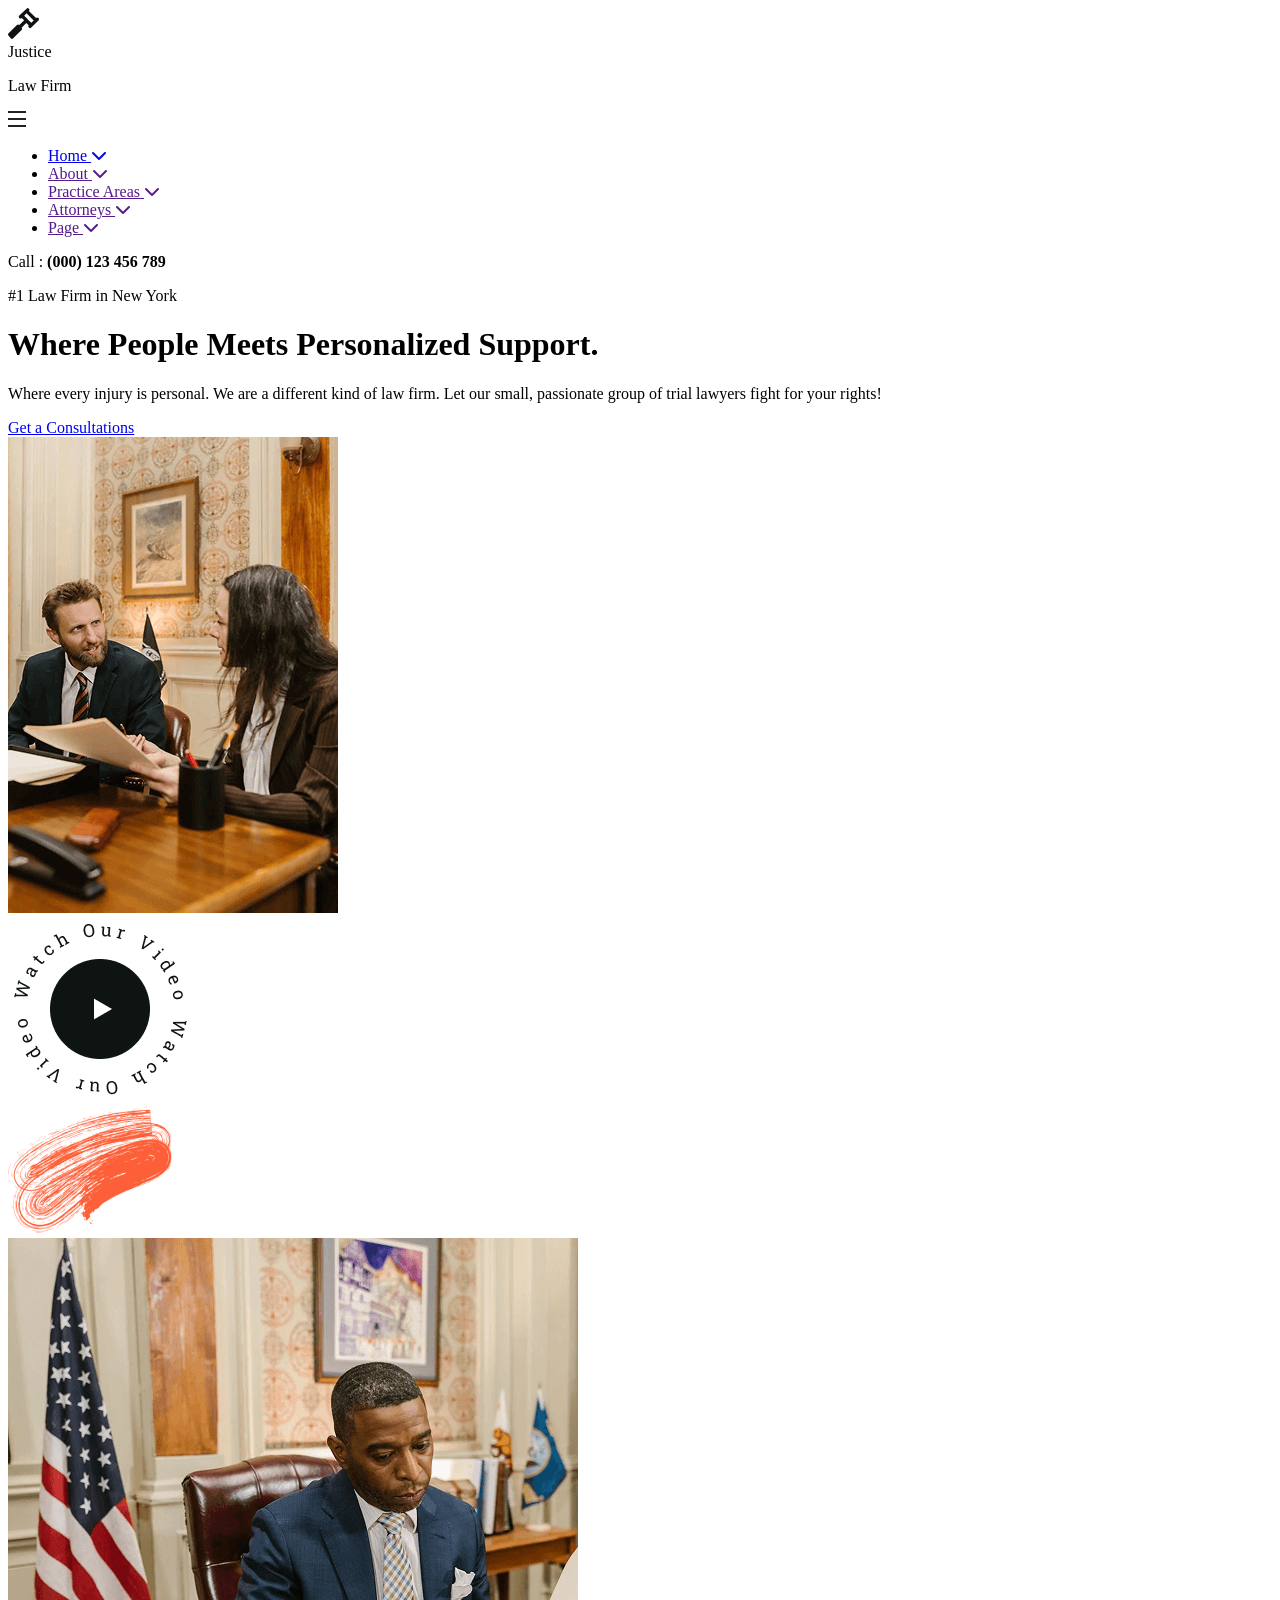
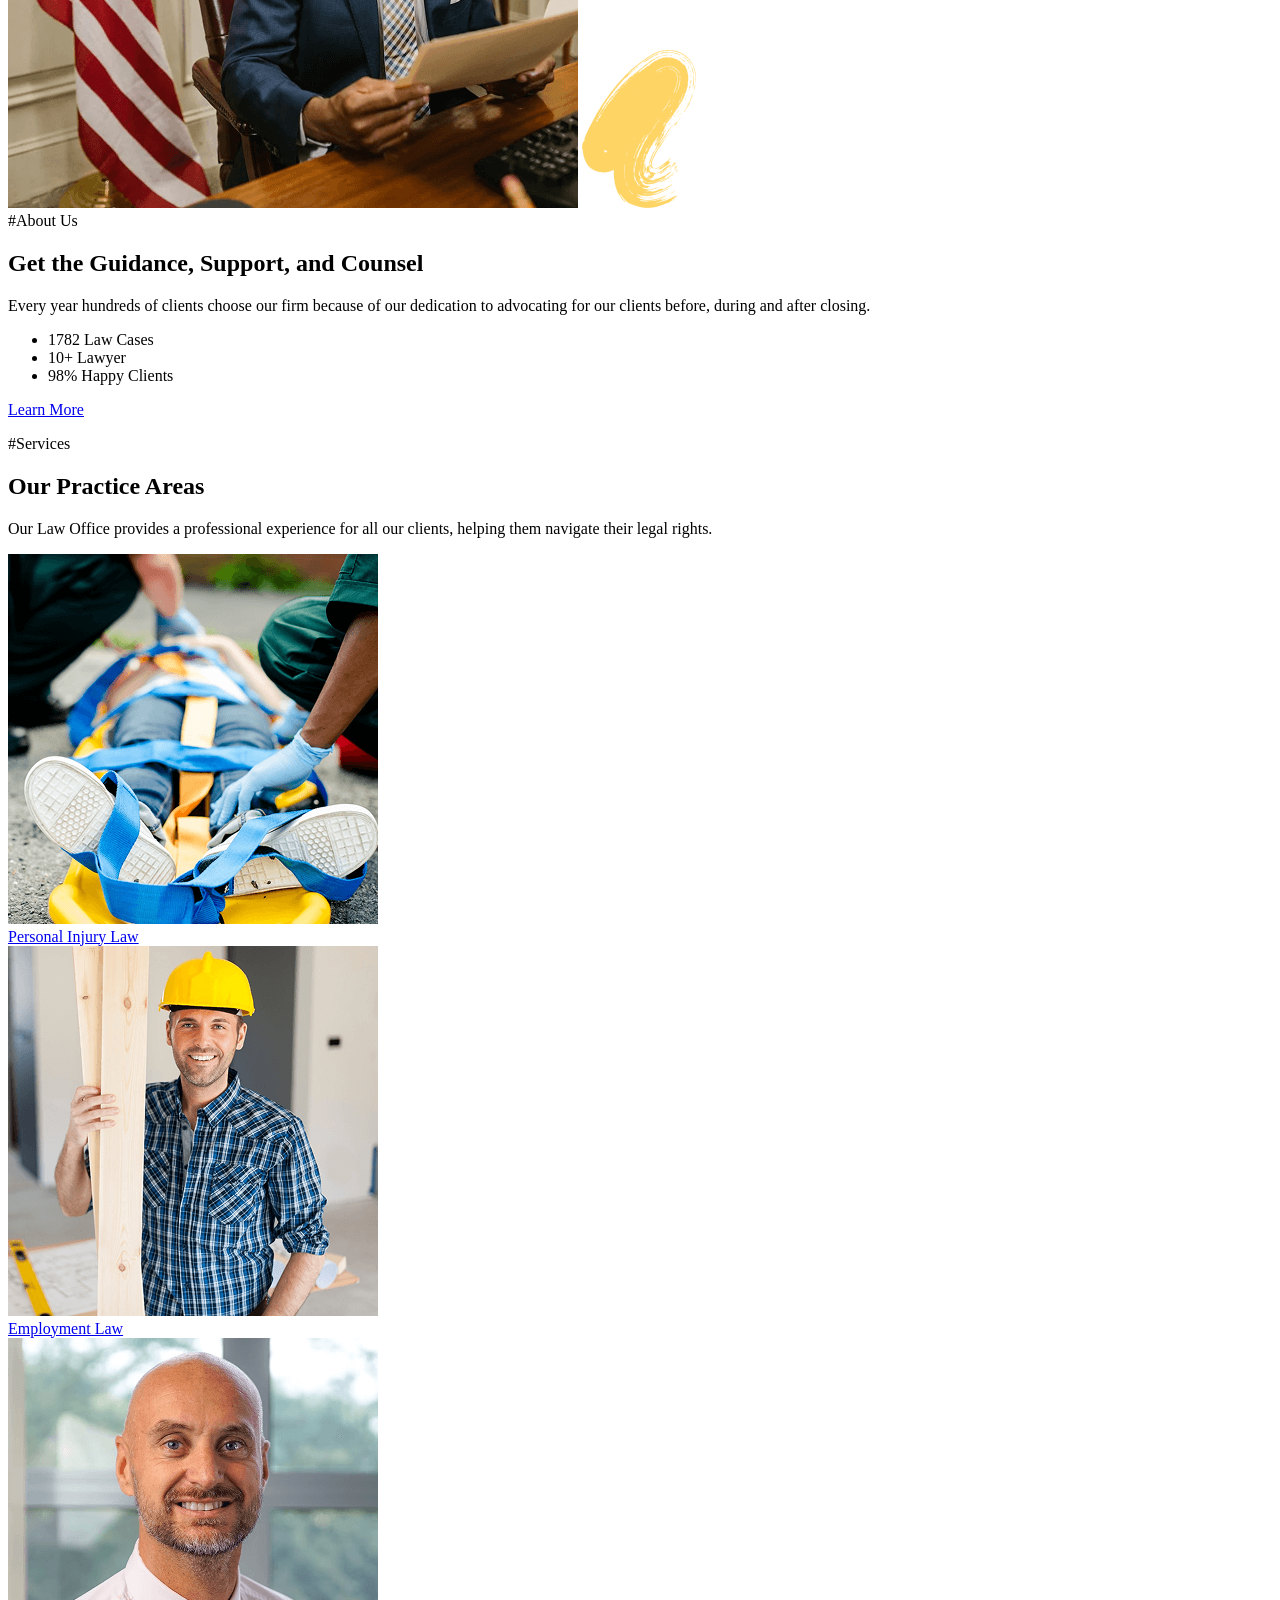
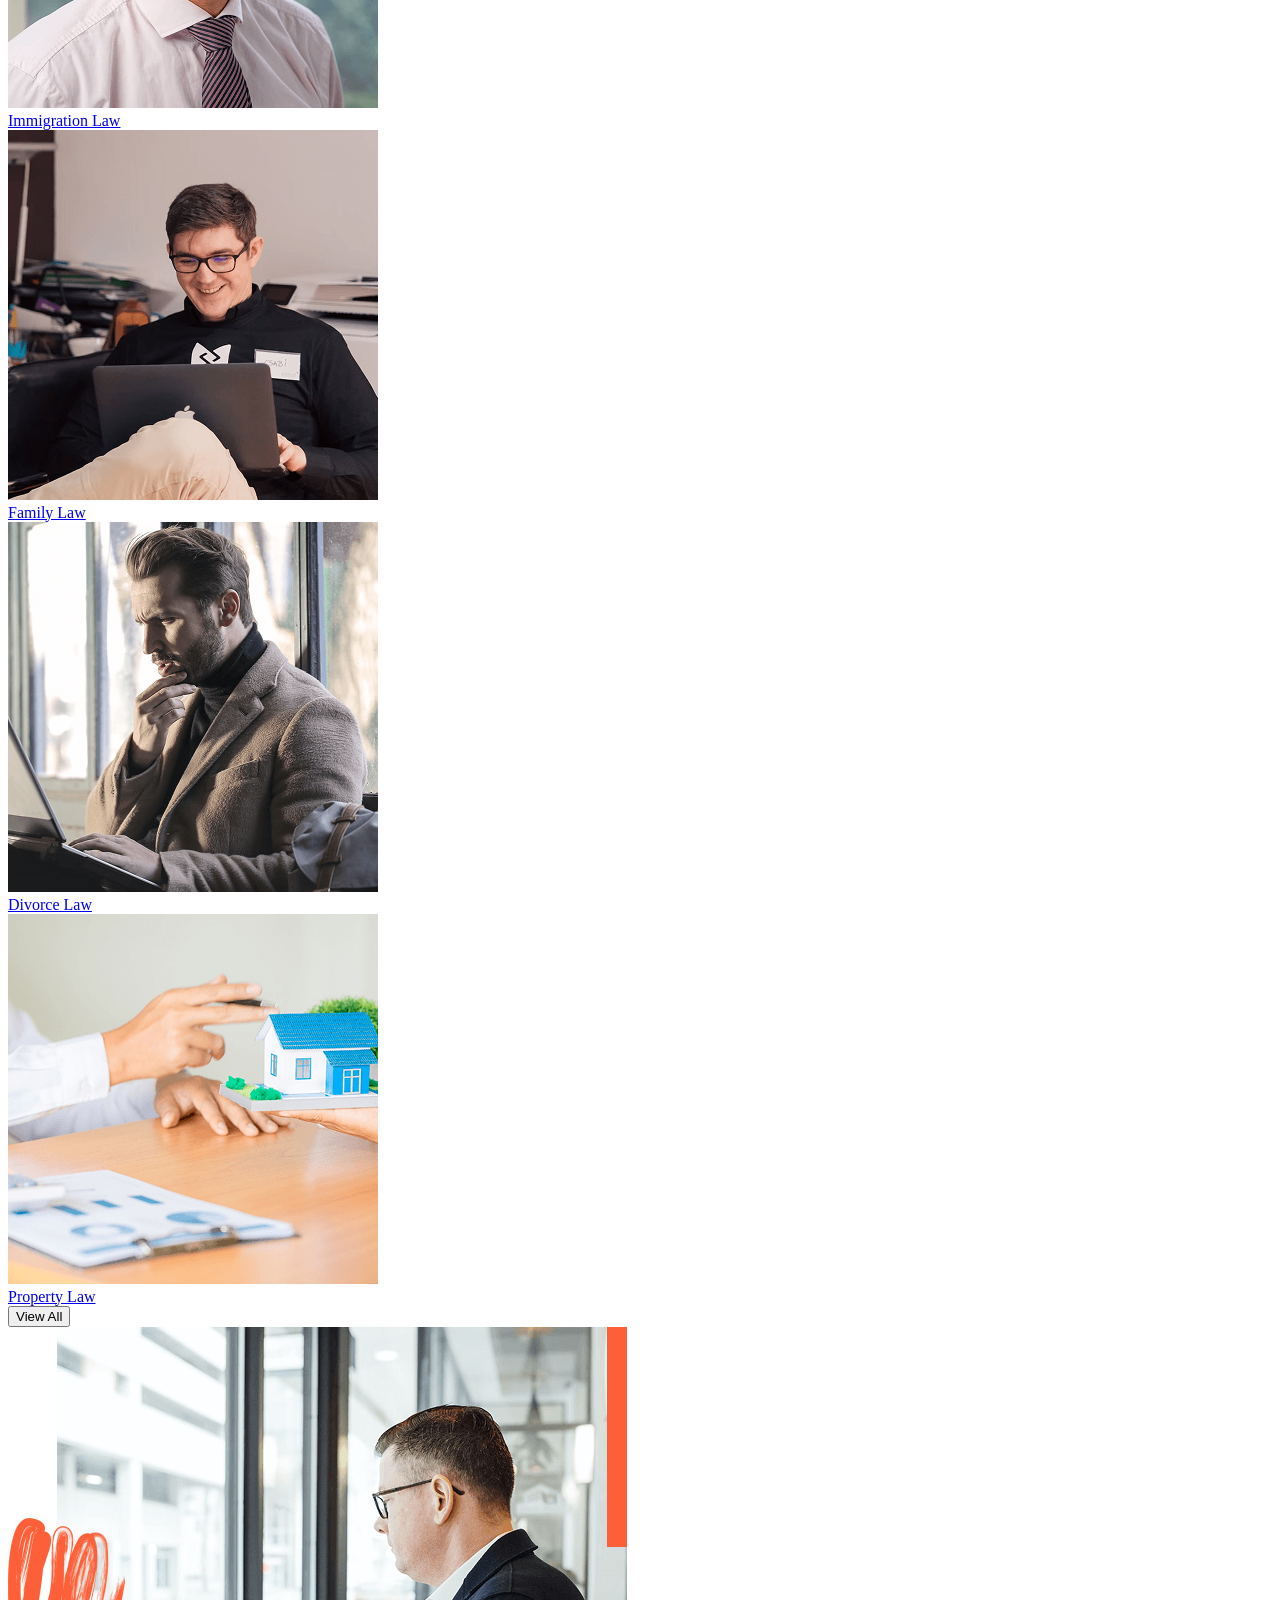
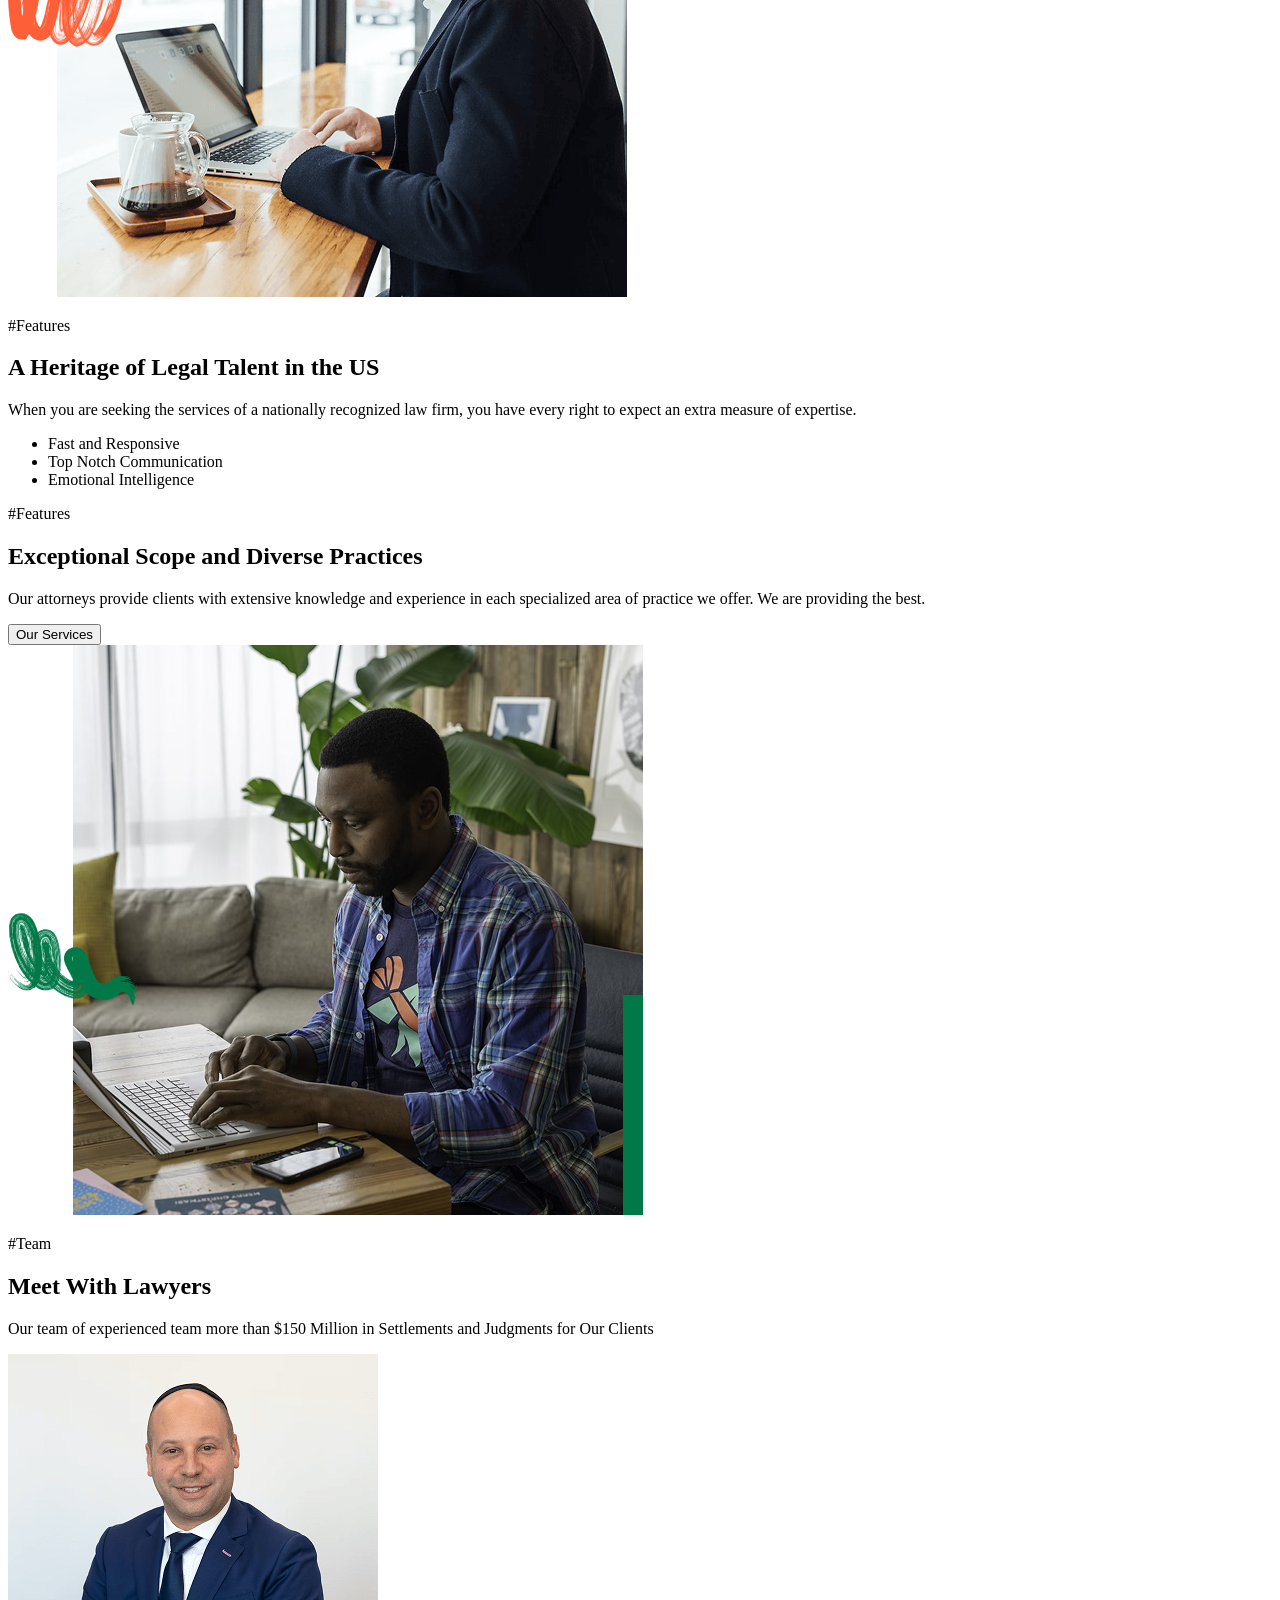
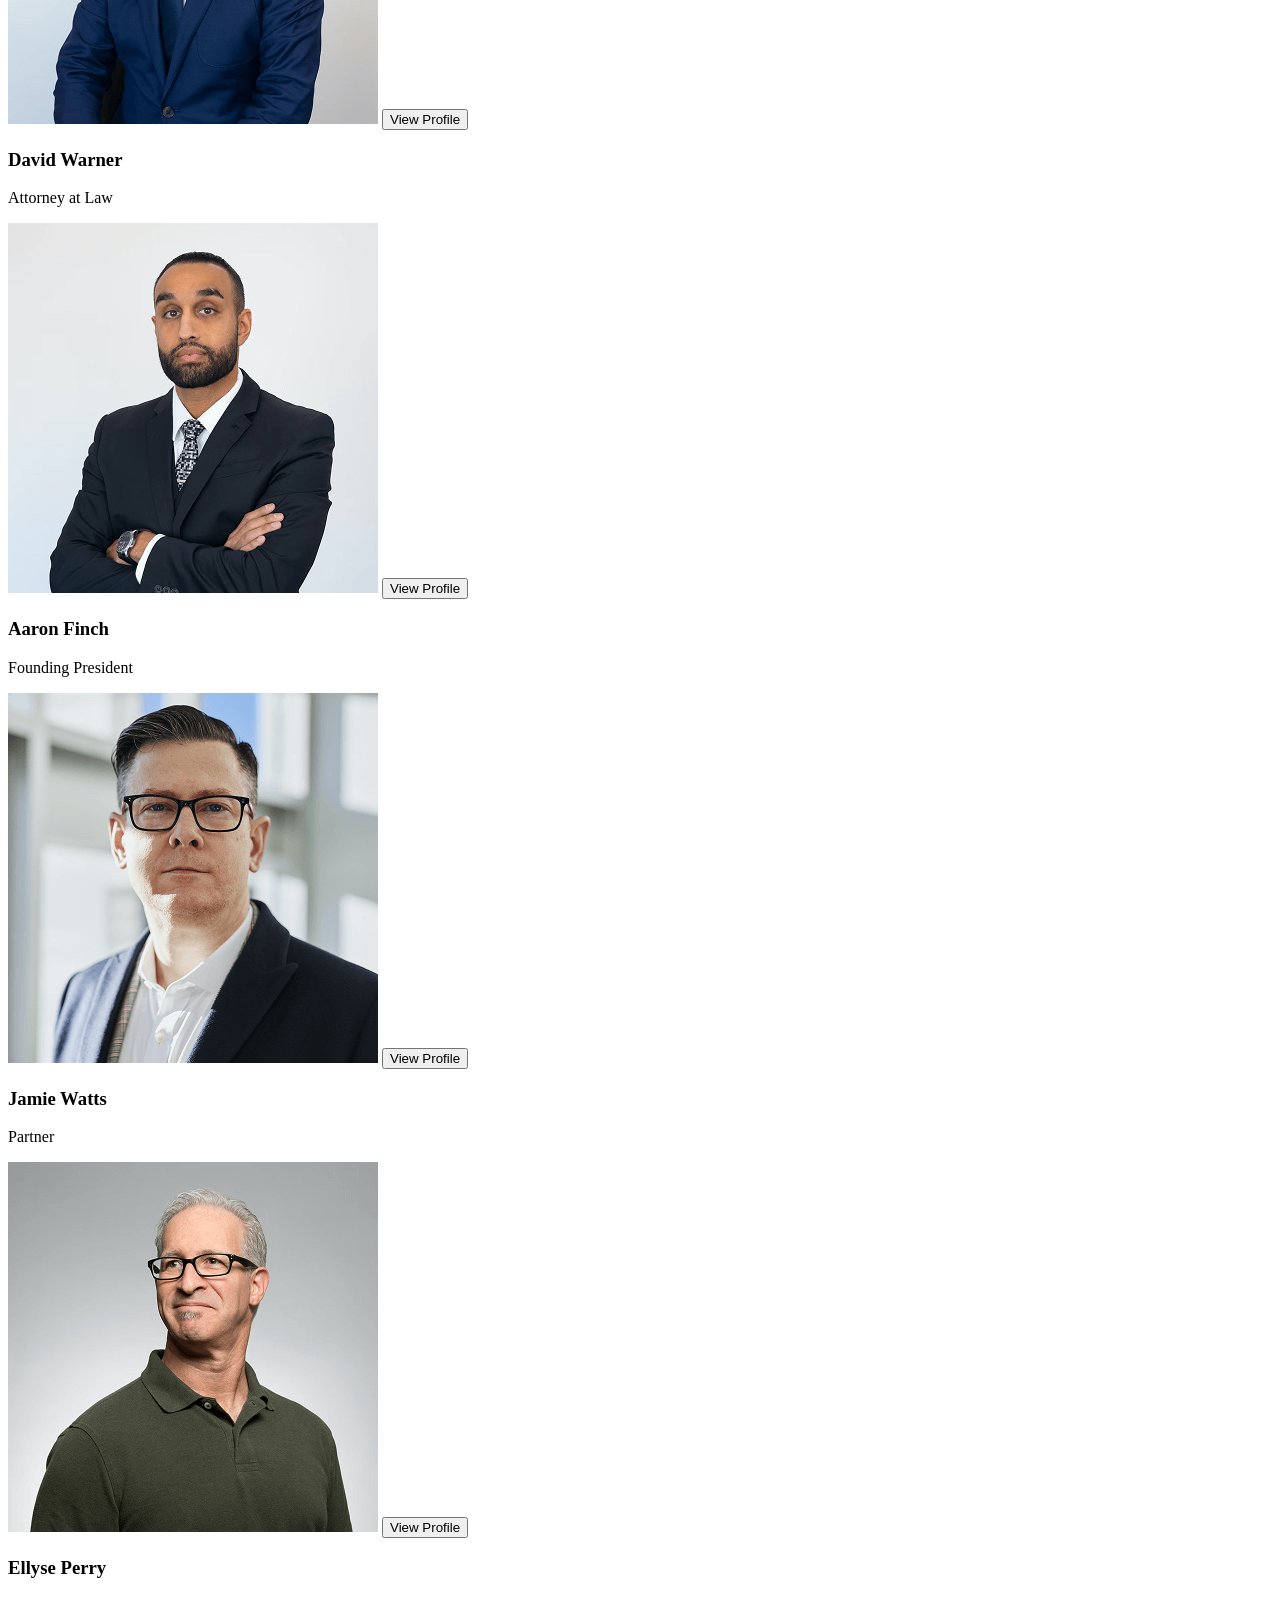
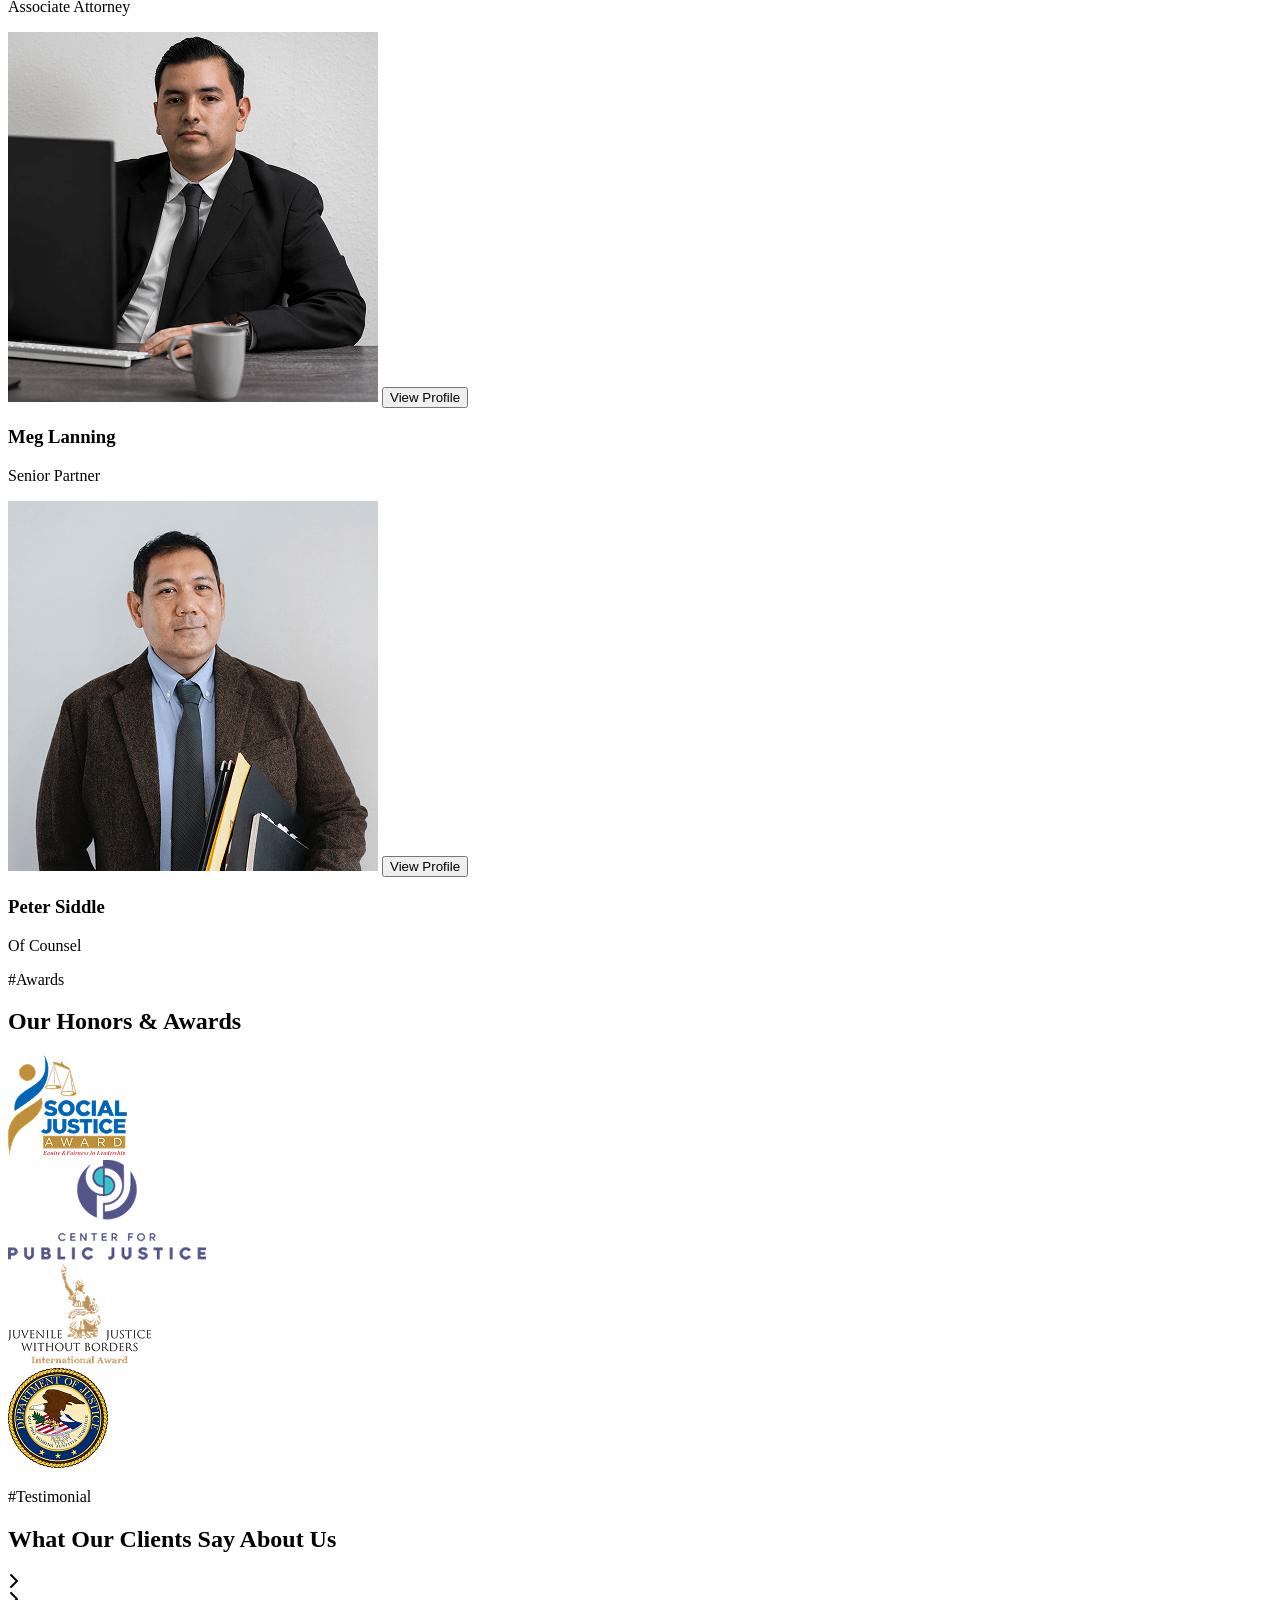
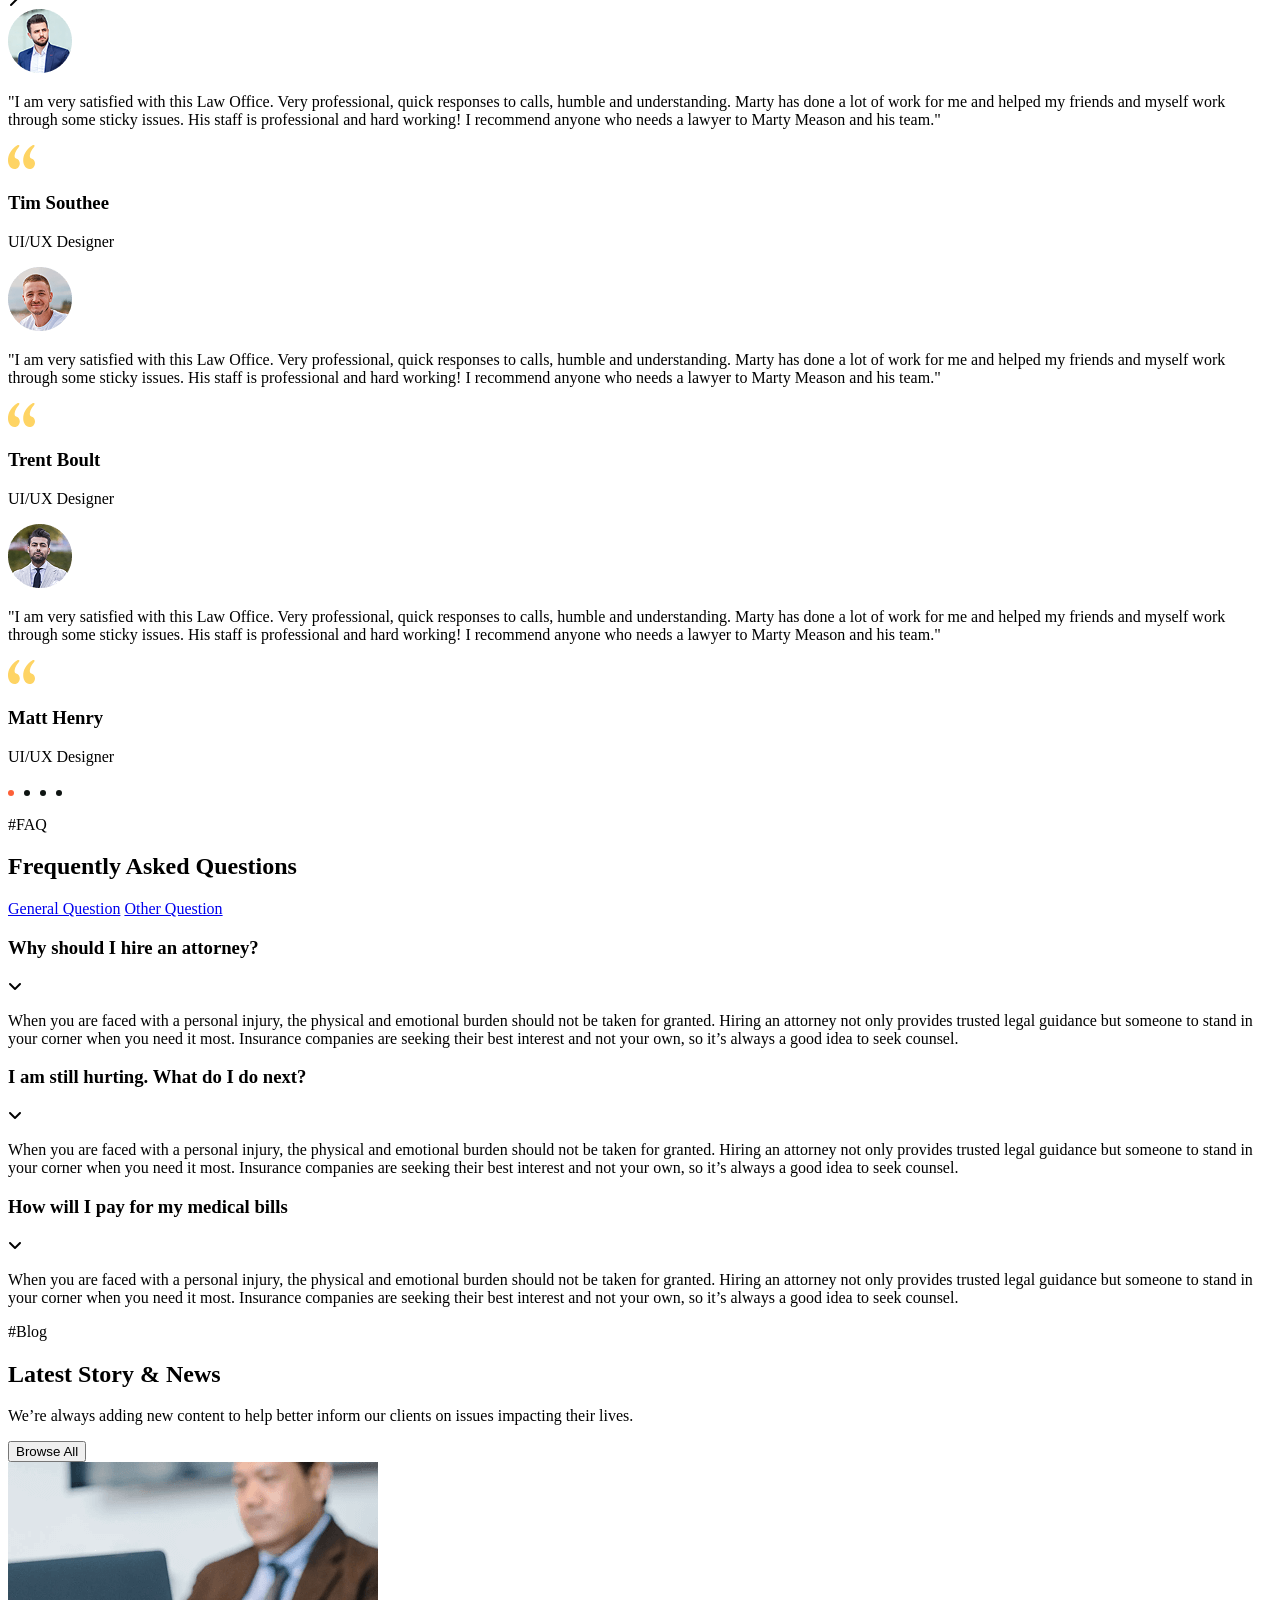
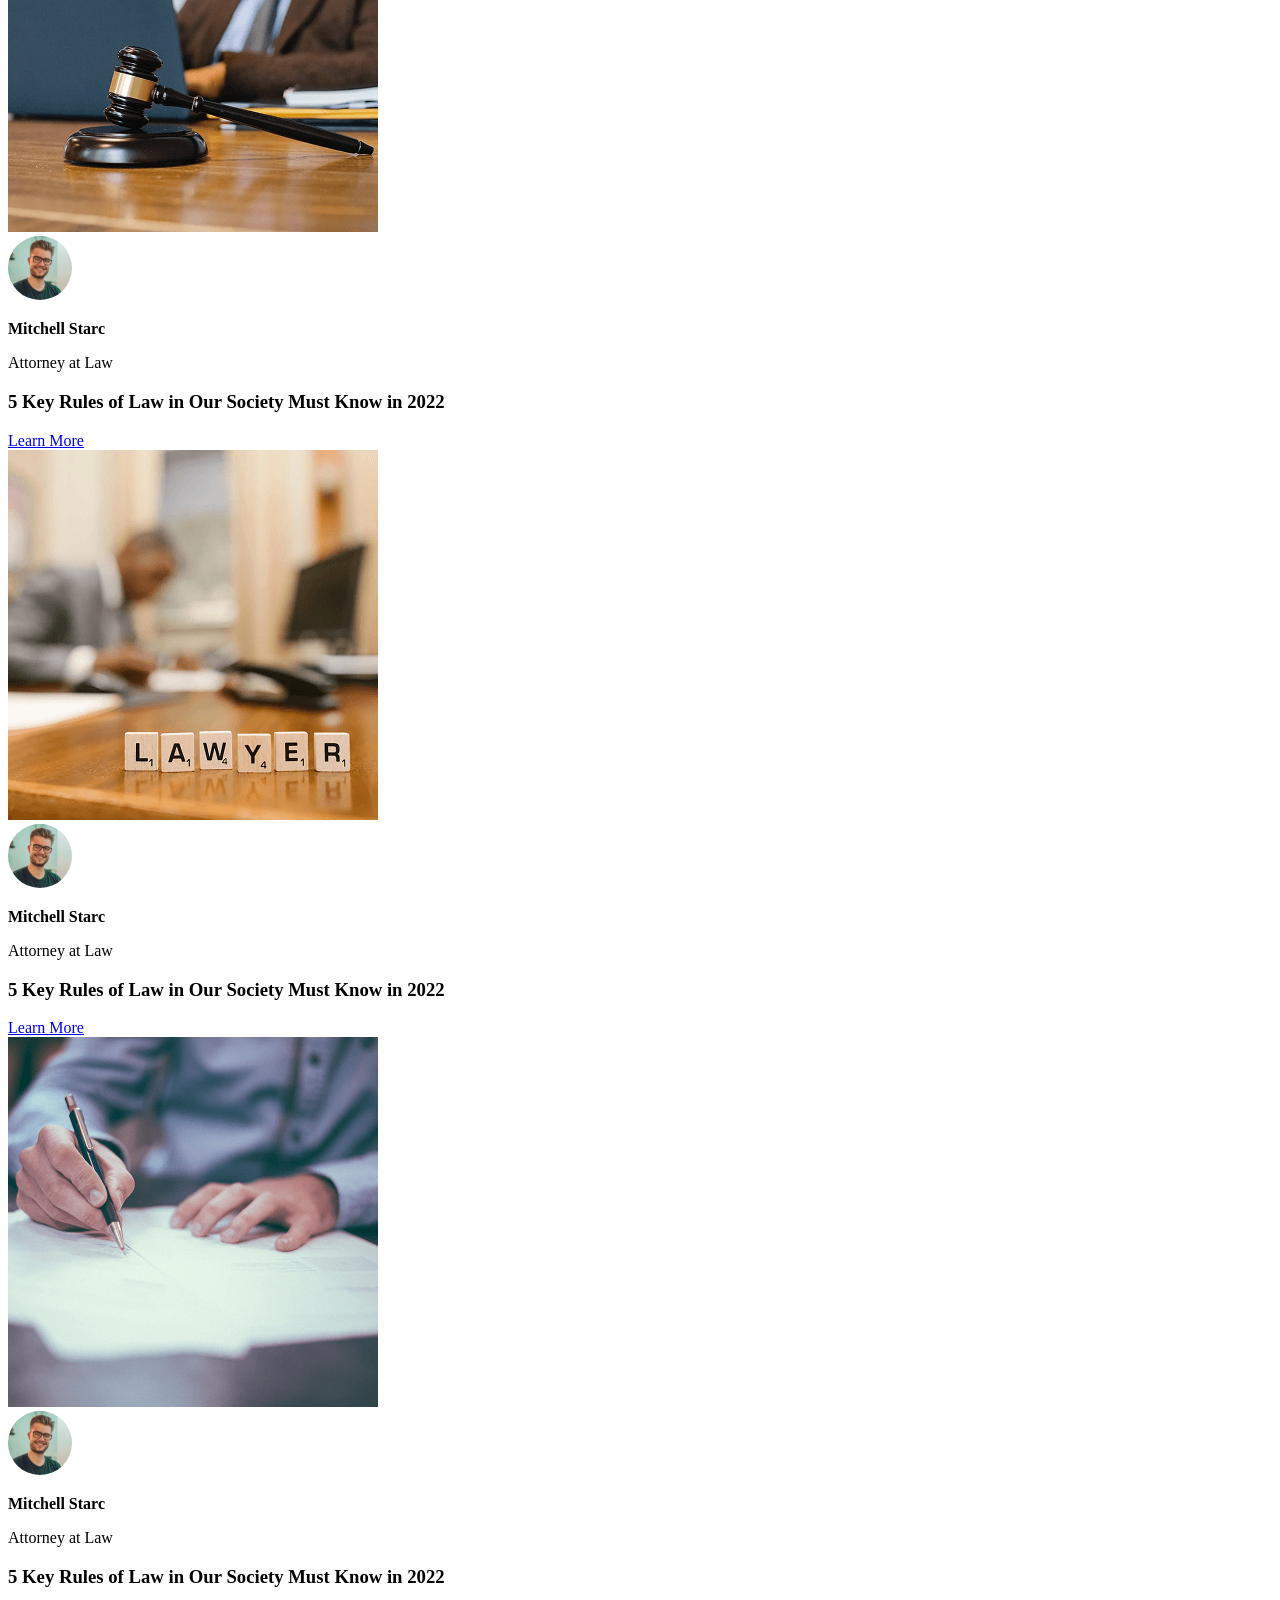
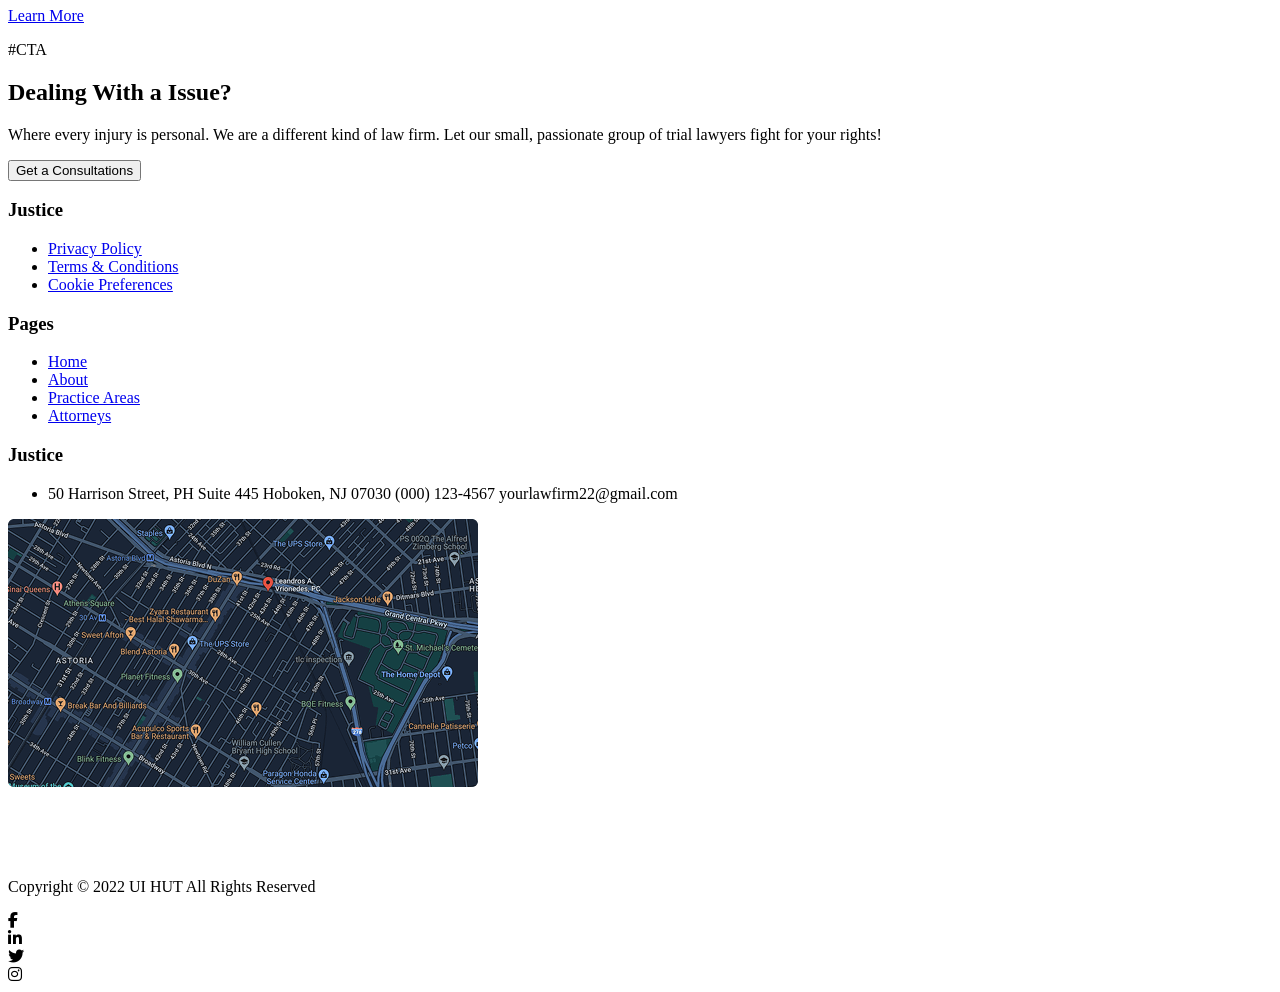
==== index.html @ 6f321ce0 "Updates" ====
<!DOCTYPE html>
<html lang="en">
  <head>
    <meta charset="UTF-8" />
    <meta name="viewport" content="width=device-width, initial-scale=1.0" />
    <title>Home</title>
    <!-- Favicon -->
<link
  rel="icon"
  type="image/png"
  href="../favicon/favicon-96x96.png"
  sizes="96x96"
/>
<link rel="icon" type="image/svg+xml" href="../favicon/favicon.svg" />
<link rel="shortcut icon" href="../favicon/favicon.ico" />
<link
  rel="apple-touch-icon"
  sizes="180x180"
  href="../favicon/apple-touch-icon.png"
/>
<link rel="manifest" href="../favicon/site.webmanifest" />
<!-- Fonts -->
<link rel="preconnect" href="https://fonts.googleapis.com" />
<link rel="preconnect" href="https://fonts.gstatic.com" crossorigin />
<link
  href="https://fonts.googleapis.com/css2?family=Manrope:wght@200..800&family=Roboto+Slab:wght@100..900&display=swap"
  rel="stylesheet"
/>
<!-- Icon -->
<link
  rel="stylesheet"
  href="https://cdnjs.cloudflare.com/ajax/libs/font-awesome/6.7.2/css/all.min.css"
  integrity="sha512-Evv84Mr4kqVGRNSgIGL/F/aIDqQb7xQ2vcrdIwxfjThSH8CSR7PBEakCr51Ck+w+/U6swU2Im1vVX0SVk9ABhg=="
  crossorigin="anonymous"
  referrerpolicy="no-referrer"
/>

    <script type="module" crossorigin src="/f8-zoom-module-1/assets/main-Csggwj-p.js"></script>
    <link rel="stylesheet" crossorigin href="/f8-zoom-module-1/assets/main-Dqv9xJwY.css">
  </head>
  <body>
    <div class="home__wrapper">
      <header class="header">
  <div class="container">
    <div class="row">
      <div class="col-2 d-lg-none">
        <div class="header__logo">
          <img src="./img/LogoWeb.svg" alt="Logo" />
          <div class="logo__intro">
            <div>Justice</div>
            <p>Law Firm</p>
          </div>
        </div>
      </div>
      <div class="d-none col-8 d-lg-block col-sm-7 col-xs-4">
        <div class="header__menu">
          <img src="./img/Menu.svg" alt="Menu" />
        </div>
      </div>
      <div class="col-7 d-lg-none">
        <nav>
          <ul class="header__nav">
            <li>
              <a href="../index.html"
                >Home
                <i class="fa-solid fa-chevron-down"></i>
              </a>
            </li>
            <li>
              <a href=""
                >About
                <i class="fa-solid fa-chevron-down"></i>
              </a>
            </li>
            <li>
              <a href=""
                >Practice Areas
                <i class="fa-solid fa-chevron-down"></i>
              </a>
            </li>
            <li>
              <a href=""
                >Attorneys
                <i class="fa-solid fa-chevron-down"></i>
              </a>
            </li>
            <li>
              <a href=""
                >Page
                <i class="fa-solid fa-chevron-down"></i>
              </a>
            </li>
          </ul>
        </nav>
      </div>
      <div class="col-3 col-md-4 offset-md-8 col-sm-5 col-xs-8">
        <div class="header__call">
          <p>Call : <b>(000) 123 456 789</b></p>
        </div>
      </div>
    </div>
  </div>
</header>


      <!-- Home__header -->
      <header class="home__header">
        <div class="container">
          <div class="row gy-5">
            <div class="col-6 col-lg-12">
              <div class="home__header__doc">
                <p>#1 Law Firm in New York</p>
                <h1>Where People Meets Personalized Support.</h1>
                <p>
                  Where every injury is personal. We are a different kind of law
                  firm. Let our small, passionate group of trial lawyers fight
                  for your rights!
                </p>
                <a href="#">Get a Consultations</a>
              </div>
            </div>
            <!-- column-2 -->
            <div class="col-6 col-lg-12">
              <div class="home__audio">
                <div class="home__header__bgc-img1"></div>
                <div class="home__img">
                  <img src="./img/home__header.png" alt="home__header" />
                </div>
                <div class="audio">
                  <img src="./img/audio.png" alt="play" />
                </div>
                <div class="mask">
                  <img src="./img/Mask_group.png" alt="mask" />
                </div>
              </div>
            </div>
            <!--end column2 -->
          </div>
        </div>
      </header>
      <!-- end__home__header -->
      <!-- main -->
      <main>
        <!-- content-1 -->
        <div class="home__content-1">
          <div class="container">
            <div class="row gx-5 gx-lg-0">
              <div class="col-6 col-xl-5 col-lg-12 d-sm-none">
                <div class="content-1_person">
                  <img src="./img/home_content-1.png" alt="personal" />
                  <img src="./img/content-1_Mask_group.png" alt="Abstract" />
                </div>
              </div>
              <div class="col-6 offset-7 col-xl-7 col-lg-12">
                <div class="intro">
                  <a>#About Us</a>
                  <h2>Get the Guidance, Support, and Counsel</h2>
                  <p>
                    Every year hundreds of clients choose our firm because of
                    our dedication to advocating for our clients before, during
                    and after closing.
                  </p>
                  <ul>
                    <li>
                      <span>1782</span>
                      <span>Law Cases</span>
                    </li>
                    <li>
                      <span>10+</span>
                      <span>Lawyer</span>
                    </li>
                    <li>
                      <span>98%</span>
                      <span>Happy Clients</span>
                    </li>
                  </ul>
                  <a href="#">Learn More </a>
                </div>
              </div>
            </div>
          </div>
        </div>
        <!-- end-content-1 -->
        <!-- content-2 -->
        <div class="home__content-2">
          <div class="container">
            <div class="content-2__title">
              <p>#Services</p>
              <h2>Our Practice Areas</h2>
              <p>
                Our Law Office provides a professional experience for all our
                clients, helping them navigate their legal rights.
              </p>
            </div>
            <div class="row gy-3 row-cols-lg-2 row-cols-md-1">
              <div class="col-4">
                <div class="content-2__card">
                  <img src="./img/content-2-1.png" alt="Personal Injury Law" />
                  <div class="info">
                    <a href="#">Personal Injury Law</a>
                  </div>
                </div>
              </div>
              <div class="col-4">
                <div class="content-2__card">
                  <img src="./img/content-2-2.png" alt="Personal Injury Law" />
                  <div class="info">
                    <a href="#">Employment Law</a>
                  </div>
                </div>
              </div>
              <div class="col-4">
                <div class="content-2__card">
                  <img src="./img/content-2-3.png" alt="Personal Injury Law" />
                  <div class="info">
                    <a href="#">Immigration Law</a>
                  </div>
                </div>
              </div>
              <div class="col-4">
                <div class="content-2__card">
                  <img src="./img/content-2-4.png" alt="Personal Injury Law" />
                  <div class="info">
                    <a href="#">Family Law</a>
                  </div>
                </div>
              </div>
              <div class="col-4">
                <div class="content-2__card">
                  <img src="./img/content-2-5.png" alt="Personal Injury Law" />
                  <div class="info">
                    <a href="#">Divorce Law</a>
                  </div>
                </div>
              </div>
              <div class="col-4">
                <div class="content-2__card">
                  <img src="./img/content-2-6.png" alt="Personal Injury Law" />
                  <div class="info">
                    <a href="#">Property Law</a>
                  </div>
                </div>
              </div>
            </div>
            <button>View All</button>
          </div>
        </div>
        <!-- end-content-2 -->
        <!-- content-3 -->
        <div class="home__content-3">
          <div class="container">
            <div class="row gx-5 gy-5 gx-lg-0">
              <div class="col-6 col-xl-5 col-lg-12">
                <div class="content-3__person">
                  <img src="./img/content-3.png" alt="person" />
                </div>
              </div>
              <div class="col-6 col-xl-7 col-lg-12 order-lg-first">
                <div class="content-3__intro">
                  <p>#Features</p>
                  <h2>A Heritage of Legal Talent in the US</h2>
                  <p>
                    When you are seeking the services of a nationally recognized
                    law firm, you have every right to expect an extra measure of
                    expertise.
                  </p>
                  <ul>
                    <li>Fast and Responsive</li>
                    <li>Top Notch Communication</li>
                    <li>Emotional Intelligence</li>
                  </ul>
                </div>
              </div>
            </div>
          </div>
        </div>
        <!-- end-content-3 -->
        <!-- content-3-2 -->
        <div class="home__content-3">
          <div class="container">
            <div class="row gx-5 gy-5 gx-lg-0">
              <div class="col-6 col-xl-7 col-lg-12">
                <div class="content-3__intro">
                  <p>#Features</p>
                  <h2>Exceptional Scope and Diverse Practices</h2>
                  <p>
                    Our attorneys provide clients with extensive knowledge and
                    experience in each specialized area of practice we offer. We
                    are providing the best.
                  </p>
                  <button>Our Services</button>
                </div>
              </div>
              <div class="col-6 col-xl-5 col-lg-12">
                <div class="content-3__person">
                  <img src="./img/content-3-2.png" alt="person" />
                </div>
              </div>
            </div>
          </div>
        </div>
        <!-- end-content-3-2 -->
        <!-- content-4 -->
        <div class="list_team">
  <div class="container">
    <div class="list_team__text">
      <p>#Team</p>
      <h2>Meet With Lawyers</h2>
      <p>
        Our team of experienced team more than $150 Million in Settlements and
        Judgments for Our Clients
      </p>
    </div>
    <div class="row row-cols-lg-2 row-cols-md-1 gy-3">
      <div class="col-4">
        <div class="list_team__card">
          <div class="profile">
            <img src="./img/list_team-1.png" alt="person" />
            <button>View Profile</button>
          </div>
          <h3>David Warner</h3>
          <p>Attorney at Law</p>
        </div>
      </div>
      <div class="col-4">
        <div class="list_team__card">
          <div class="profile">
            <img src="./img/list_team-2.png" alt="person" />
            <button>View Profile</button>
          </div>
          <h3>Aaron Finch</h3>
          <p>Founding President</p>
        </div>
      </div>
      <div class="col-4">
        <div class="list_team__card">
          <div class="profile">
            <img src="./img/list_team-3.png" alt="person" />
            <button>View Profile</button>
          </div>
          <h3>Jamie Watts</h3>
          <p>Partner</p>
        </div>
      </div>
      <div class="col-4">
        <div class="list_team__card">
          <div class="profile">
            <img src="./img/list_team-4.png" alt="person" />
            <button>View Profile</button>
          </div>
          <h3>Ellyse Perry</h3>
          <p>Associate Attorney</p>
        </div>
      </div>
      <div class="col-4 d-sm-none">
        <div class="list_team__card">
          <div class="profile">
            <img src="./img/list_team-5.png" alt="person" />
            <button>View Profile</button>
          </div>
          <h3>Meg Lanning</h3>
          <p>Senior Partner</p>
        </div>
      </div>
      <div class="col-4">
        <div class="list_team__card">
          <div class="profile">
            <img src="./img/list_team-6.png" alt="person" />
            <button>View Profile</button>
          </div>
          <h3>Peter Siddle</h3>
          <p>Of Counsel</p>
        </div>
      </div>
    </div>
  </div>
</div>

        <!--end content-4 -->
        <!-- content-5 -->
        <div class="gift">
  <div class="container">
    <p>#Awards</p>
    <h2>Our Honors & Awards</h2>
    <div class="row row-cols-lg-2 gy-lg-3 row-cols-md-1">
      <div class="col-3 order-md-1">
        <div class="gift__item">
          <div class="gift__item--bg">
            <img src="./img/gift-1.png" alt="gift-1" />
          </div>
        </div>
      </div>
      <div class="col-3 order-md-2">
        <div class="gift__item">
          <div class="gift__item--bg">
            <img src="./img/gift-2.png" alt="gift-1" />
          </div>
        </div>
      </div>
      <div class="col-3 order-md-4">
        <div class="gift__item">
          <div class="gift__item--bg">
            <img src="./img/gift-3.png" alt="gift-1" />
          </div>
        </div>
      </div>
      <div class="col-3 order-md-3">
        <div class="gift__item">
          <div class="gift__item--bg">
            <img src="./img/gift-4.png" alt="gift-1" />
          </div>
        </div>
      </div>
    </div>
  </div>
</div>

        <!-- end-content-5 -->
        <!-- content-6 -->
        <div class="home__content-6">
          <div class="container">
            <div class="content-6__text">
              <p>#Testimonial</p>
              <h2>What Our Clients Say About Us</h2>
              <div class="content-6__next">
                <div class="next next-1">
                  <i class="fa-solid fa-chevron-right"></i>
                </div>
                <div class="next">
                  <i class="fa-solid fa-chevron-right"></i>
                </div>
              </div>
            </div>

            <div class="row row-cols-lg-1 gy-lg-5">
              <div class="col-4">
                <div class="content-6__intro">
                  <div class="intro__img">
                    <img src="./img/home_content-6.png" alt="content-6" />
                  </div>
                  <p>
                    "I am very satisfied with this Law Office. Very
                    professional, quick responses to calls, humble and
                    understanding. Marty has done a lot of work for me and
                    helped my friends and myself work through some sticky
                    issues. His staff is professional and hard working! I
                    recommend anyone who needs a lawyer to Marty Meason and his
                    team."
                  </p>
                  <img
                    class="union"
                    src="./img/content-6__union.svg"
                    alt="union"
                  />
                  <h3>Tim Southee</h3>
                  <p>UI/UX Designer</p>
                </div>
              </div>
              <div class="col-4">
                <div class="content-6__intro">
                  <div class="intro__img">
                    <img src="./img/home_content-6-1.png" alt="content-6" />
                  </div>
                  <p>
                    "I am very satisfied with this Law Office. Very
                    professional, quick responses to calls, humble and
                    understanding. Marty has done a lot of work for me and
                    helped my friends and myself work through some sticky
                    issues. His staff is professional and hard working! I
                    recommend anyone who needs a lawyer to Marty Meason and his
                    team."
                  </p>
                  <img
                    class="union"
                    src="./img/content-6__union.svg"
                    alt="union"
                  />
                  <h3>Trent Boult</h3>
                  <p>UI/UX Designer</p>
                </div>
              </div>
              <div class="col-4">
                <div class="content-6__intro">
                  <div class="intro__img">
                    <img src="./img/home_content-6-2.png" alt="content-6" />
                  </div>
                  <p>
                    "I am very satisfied with this Law Office. Very
                    professional, quick responses to calls, humble and
                    understanding. Marty has done a lot of work for me and
                    helped my friends and myself work through some sticky
                    issues. His staff is professional and hard working! I
                    recommend anyone who needs a lawyer to Marty Meason and his
                    team."
                  </p>
                  <img
                    class="union"
                    src="./img/content-6__union.svg"
                    alt="union"
                  />
                  <h3>Matt Henry</h3>
                  <p>UI/UX Designer</p>
                </div>
              </div>
            </div>
            <div class="content-6__dot">
              <img src="./img/content-6__dot.svg" alt="" />
            </div>
          </div>
        </div>
        <!-- end content-6 -->
        <!-- content-7 -->
        <div class="home__content-7">
          <div class="container">
            <div class="home__content-7__ask">
              <div class="ask__title">
                <p>#FAQ</p>
                <h2>Frequently Asked Questions</h2>
                <div class="question">
                  <a href="#">General Question</a>
                  <a href="#">Other Question</a>
                </div>
              </div>
              <div class="ask__main">
                <div class="item-1">
                  <h3>Why should I hire an attorney?</h3>
                  <input type="checkbox" id="home_ask" hidden />
                  <label for="home_ask">
                    <span>
                      <i class="fa-solid fa-angle-down"></i>
                    </span>
                  </label>
                  <p>
                    When you are faced with a personal injury, the physical and
                    emotional burden should not be taken for granted. Hiring an
                    attorney not only provides trusted legal guidance but
                    someone to stand in your corner when you need it most.
                    Insurance companies are seeking their best interest and not
                    your own, so it’s always a good idea to seek counsel.
                  </p>
                </div>
                <div class="item-1">
                  <h3>I am still hurting. What do I do next?</h3>
                  <input type="checkbox" id="home_ask-1" hidden />
                  <label for="home_ask-1">
                    <span>
                      <i class="fa-solid fa-angle-down"></i>
                    </span>
                  </label>
                  <p>
                    When you are faced with a personal injury, the physical and
                    emotional burden should not be taken for granted. Hiring an
                    attorney not only provides trusted legal guidance but
                    someone to stand in your corner when you need it most.
                    Insurance companies are seeking their best interest and not
                    your own, so it’s always a good idea to seek counsel.
                  </p>
                </div>
                <div class="item-1">
                  <h3>How will I pay for my medical bills</h3>
                  <input type="checkbox" id="home_ask-2" hidden />
                  <label for="home_ask-2">
                    <span>
                      <i class="fa-solid fa-angle-down"></i>
                    </span>
                  </label>
                  <p>
                    When you are faced with a personal injury, the physical and
                    emotional burden should not be taken for granted. Hiring an
                    attorney not only provides trusted legal guidance but
                    someone to stand in your corner when you need it most.
                    Insurance companies are seeking their best interest and not
                    your own, so it’s always a good idea to seek counsel.
                  </p>
                </div>
              </div>
            </div>
          </div>
        </div>
        <!-- end-content-7 -->
        <!-- content-8 -->
        <div class="news">
  <div class="container">
    <div class="wrap__news">
      <div class="new__title">
        <p>#Blog</p>
        <h2>Latest Story & News</h2>
        <p>
          We’re always adding new content to help better inform our clients on
          issues impacting their lives.
        </p>
        <button>Browse All</button>
      </div>
      <div class="row row-cols-lg-1 gy-lg-5 gy-md-4">
        <div class="col-4">
          <div class="new__item">
            <div class="item__img">
              <img src="./img/new__item-1.png" alt="img_new-1" />
            </div>
            <div class="item__author">
              <img src="./img/news_author.svg" alt="author" />
              <div class="author__infor">
                <p><b>Mitchell Starc</b></p>
                <p>Attorney at Law</p>
              </div>
            </div>
            <h3>5 Key Rules of Law in Our Society Must Know in 2022</h3>
            <a href="#">Learn More</a>
          </div>
        </div>
        <div class="col-4">
          <div class="new__item">
            <div class="item__img">
              <img src="./img/new__item-2.png" alt="img_new-1" />
            </div>
            <div class="item__author">
              <img src="./img/news_author.svg" alt="author" />
              <div class="author__infor">
                <p><b>Mitchell Starc</b></p>
                <p>Attorney at Law</p>
              </div>
            </div>
            <h3>5 Key Rules of Law in Our Society Must Know in 2022</h3>
            <a href="#">Learn More</a>
          </div>
        </div>
        <div class="col-4">
          <div class="new__item">
            <div class="item__img">
              <img src="./img/new__item-3.png" alt="img_new-1" />
            </div>
            <div class="item__author">
              <img src="./img/news_author.svg" alt="author" />
              <div class="author__infor">
                <p><b>Mitchell Starc</b></p>
                <p>Attorney at Law</p>
              </div>
            </div>
            <h3>5 Key Rules of Law in Our Society Must Know in 2022</h3>
            <a href="#">Learn More</a>
          </div>
        </div>
      </div>
    </div>
  </div>
</div>

        <!-- end - content-8 -->
        <!-- content-9 -->
        <div class="issue">
  <div class="container">
    <div class="wrap__issue">
      <p>#CTA</p>
      <h2>Dealing With a Issue?</h2>
      <p>
        Where every injury is personal. We are a different kind of law firm. Let
        our small, passionate group of trial lawyers fight for your rights!
      </p>
      <button>Get a Consultations</button>
    </div>
  </div>
</div>

        <!-- end - content-9 -->
      </main>
      <!-- end main  -->
      <!-- footer -->
      <footer class="footer">
  <div class="container">
    <div class="wrap__footer">
      <div class="row row-cols-md-2 gy-md-3 row-cols-sm-1 gy-sm-5">
        <div class="col-2">
          <div class="footer__item">
            <h3>Justice</h3>
            <ul>
              <li><a href="#">Privacy Policy</a></li>
              <li><a href="#">Terms & Conditions</a></li>
              <li><a href="#">Cookie Preferences</a></li>
            </ul>
          </div>
        </div>

        <div class="col-2">
          <div class="footer__item">
            <h3>Pages</h3>
            <ul>
              <li><a href="../index.html">Home</a></li>
              <li><a href="../about.html">About</a></li>
              <li><a href="#">Practice Areas</a></li>
              <li><a href="#">Attorneys</a></li>
            </ul>
          </div>
        </div>

        <div class="col-3">
          <div class="footer__item">
            <h3>Justice</h3>
            <ul>
              <li>
                <p>
                  50 Harrison Street, PH Suite 445 Hoboken, NJ 07030 (000)
                  123-4567 yourlawfirm22@gmail.com
                </p>
              </li>
            </ul>
          </div>
        </div>

        <div class="col-5">
          <div class="footer__map">
            <img src="./img/footer__map.png" alt="map" />
          </div>
        </div>
      </div>
    </div>
    <div class="dash"></div>
    <div class="wrap__footer-1">
      <div class="row row-cols-sm-1">
        <div class="col-6">
          <div class="footer__logo">
            <img src="./img/footer__logo.png" alt="logo" />
            <div class="logo__intro">
              <p>Copyright © 2022 UI HUT All Rights Reserved</p>
            </div>
          </div>
        </div>
        <div class="col-6">
          <div class="list__mxh">
            <div class="mxh">
              <i class="fa-brands fa-facebook-f"></i>
            </div>
            <div class="mxh">
              <i class="fa-brands fa-linkedin-in"></i>
            </div>
            <div class="mxh">
              <i class="fa-brands fa-twitter"></i>
            </div>
            <div class="mxh">
              <i class="fa-brands fa-instagram"></i>
            </div>
          </div>
        </div>
      </div>
    </div>
  </div>
</footer>

      <!-- end footer -->
    </div>
  </body>
</html>
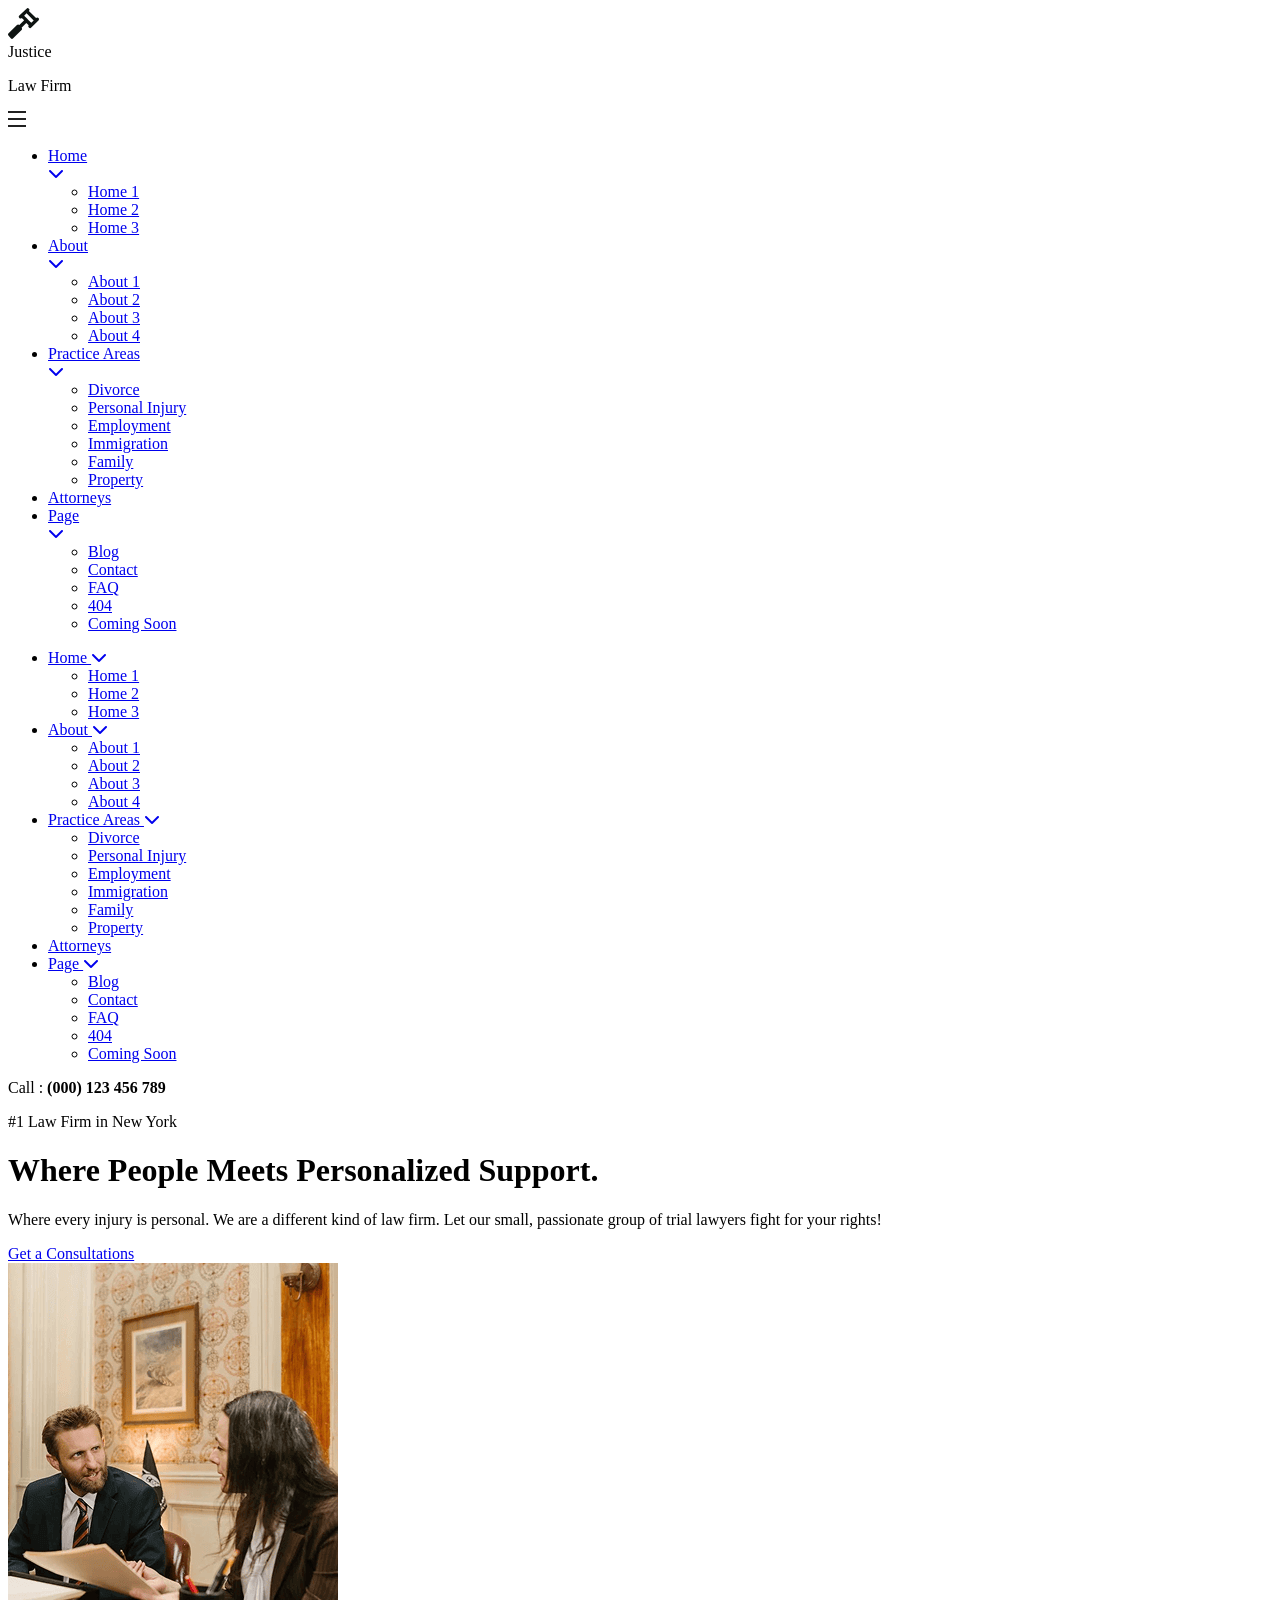
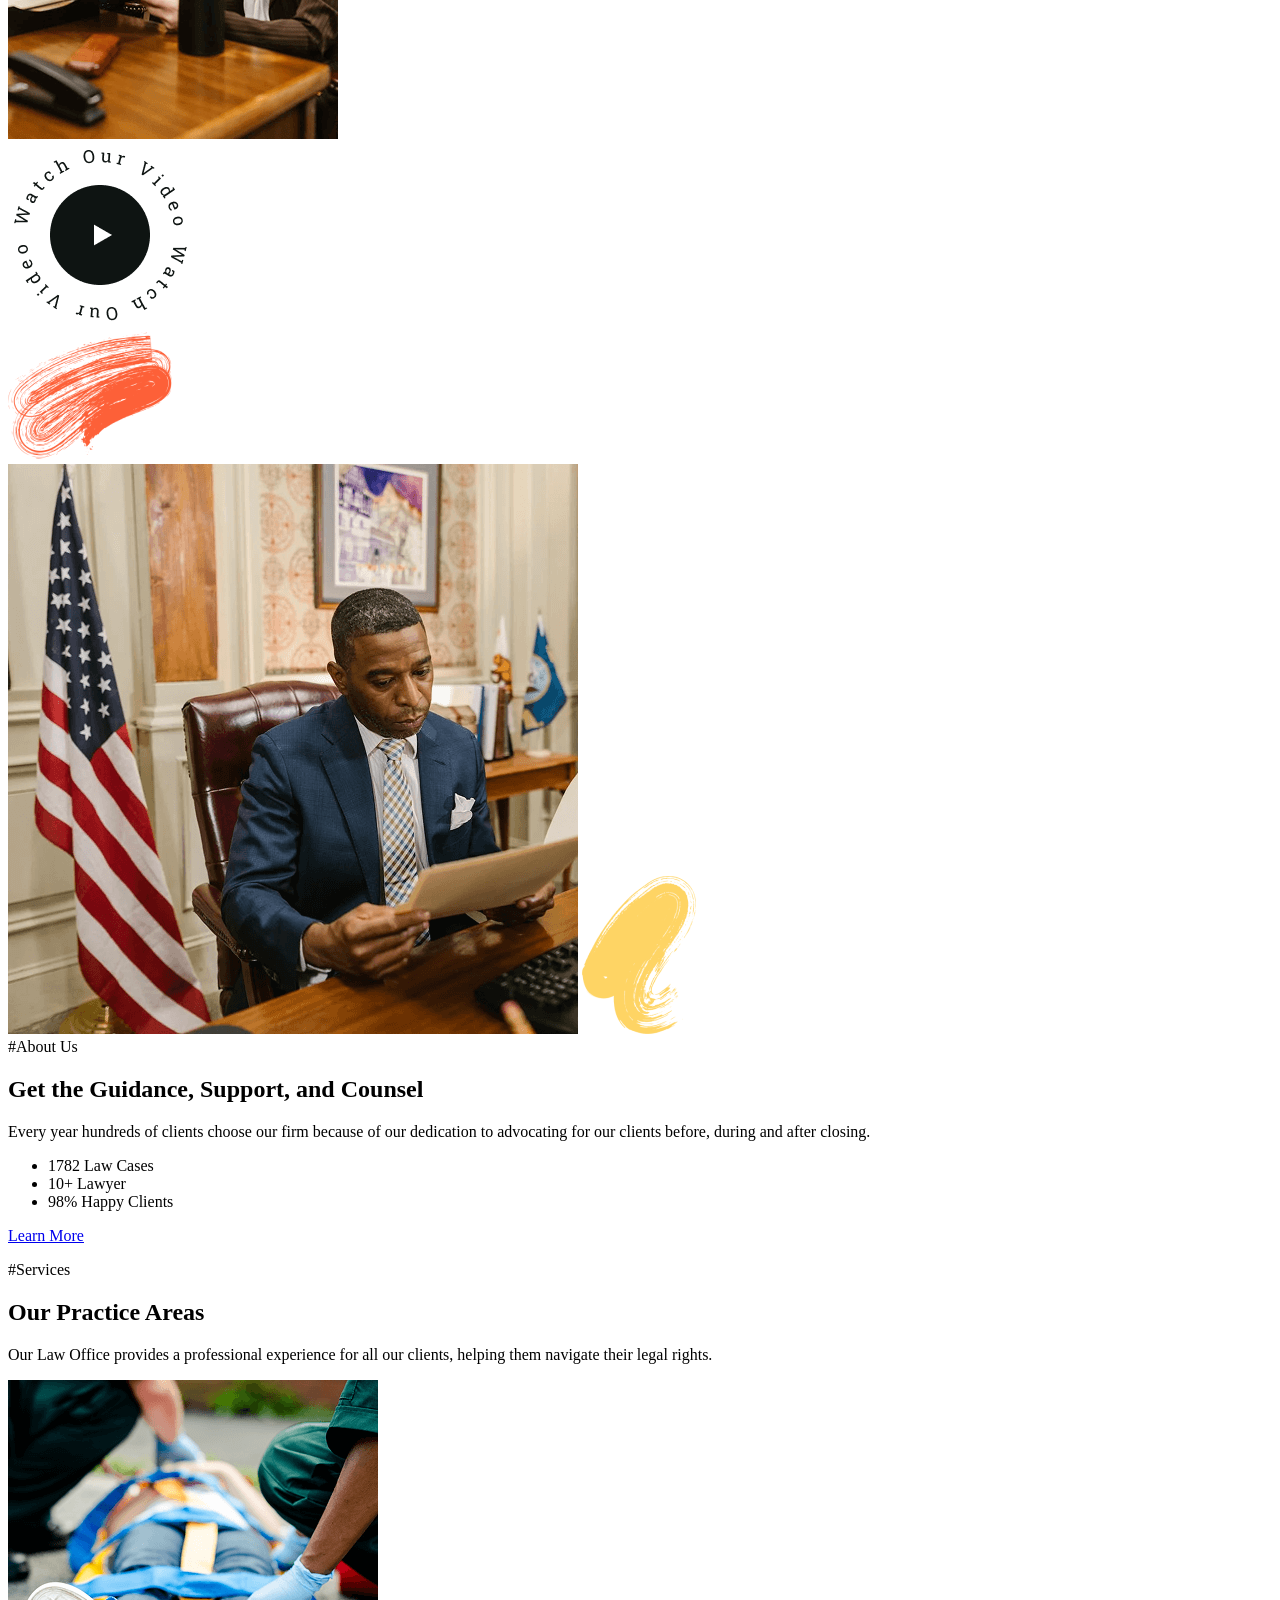
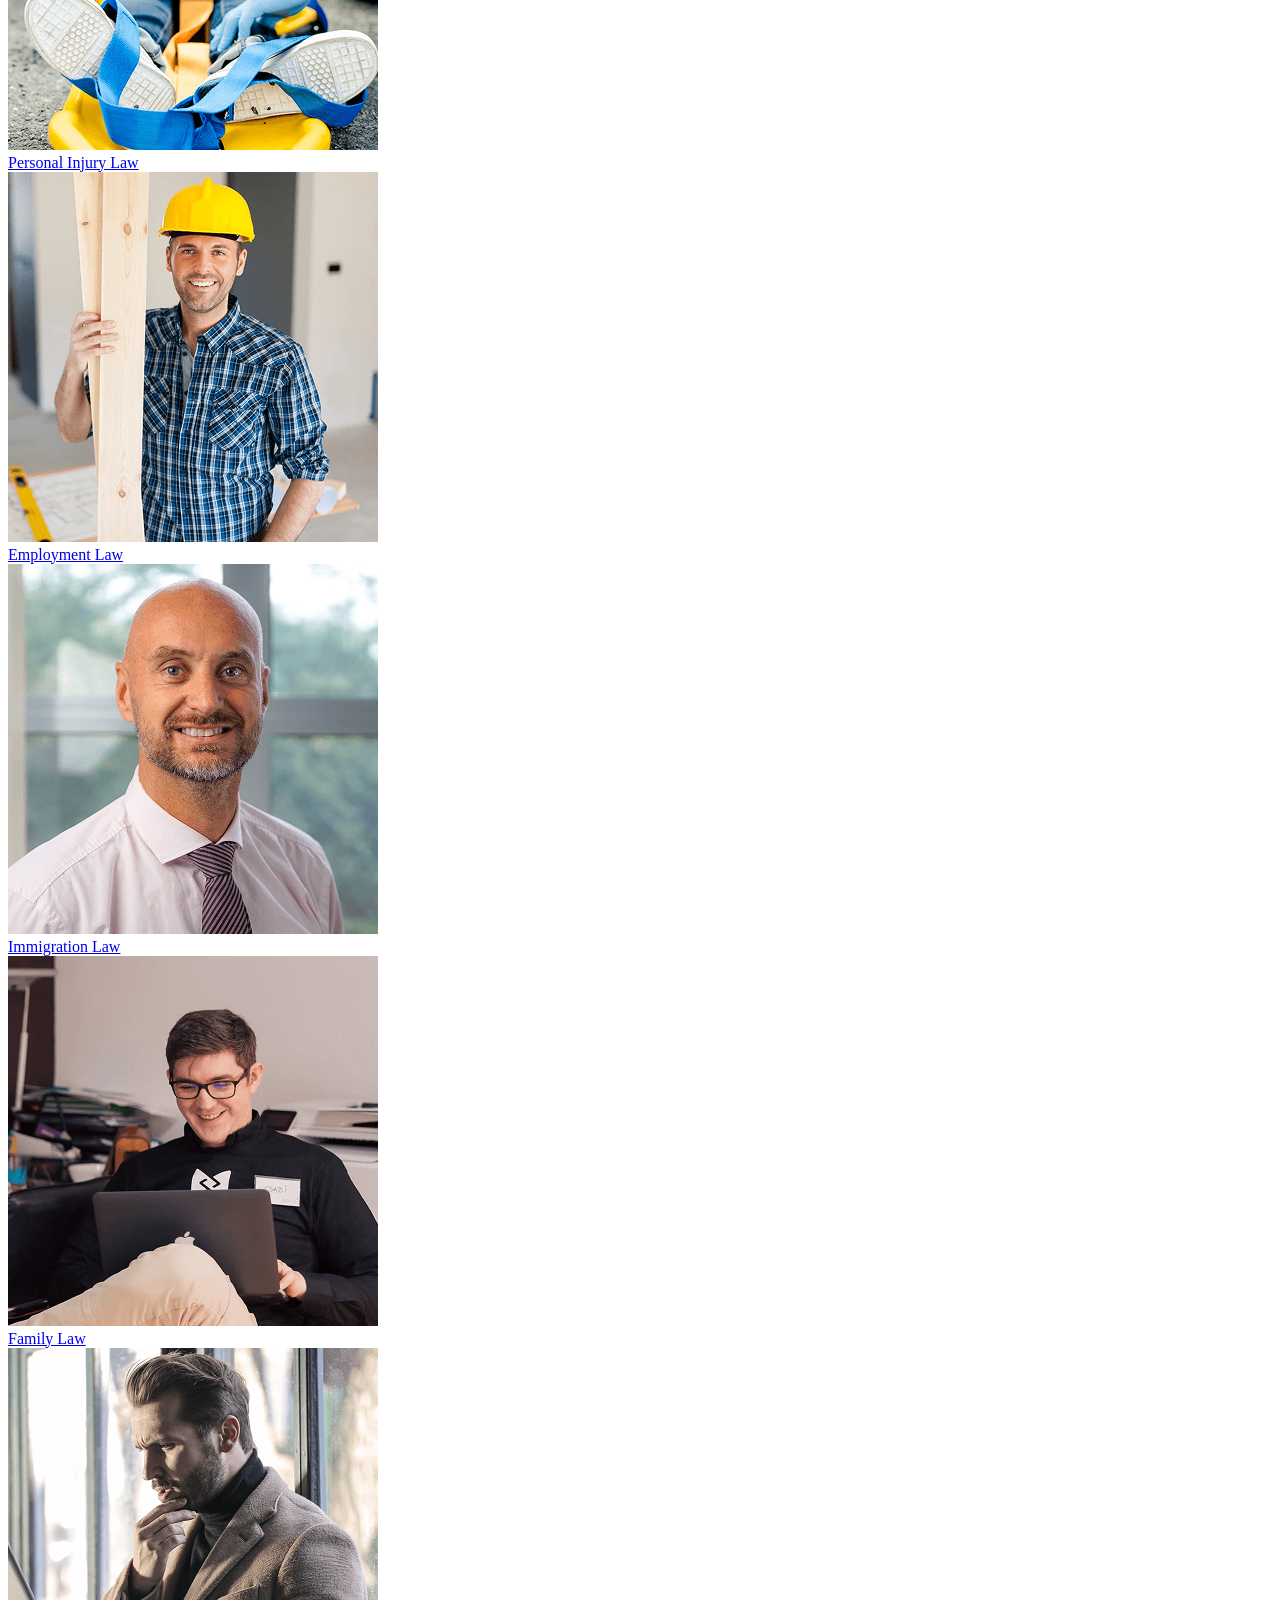
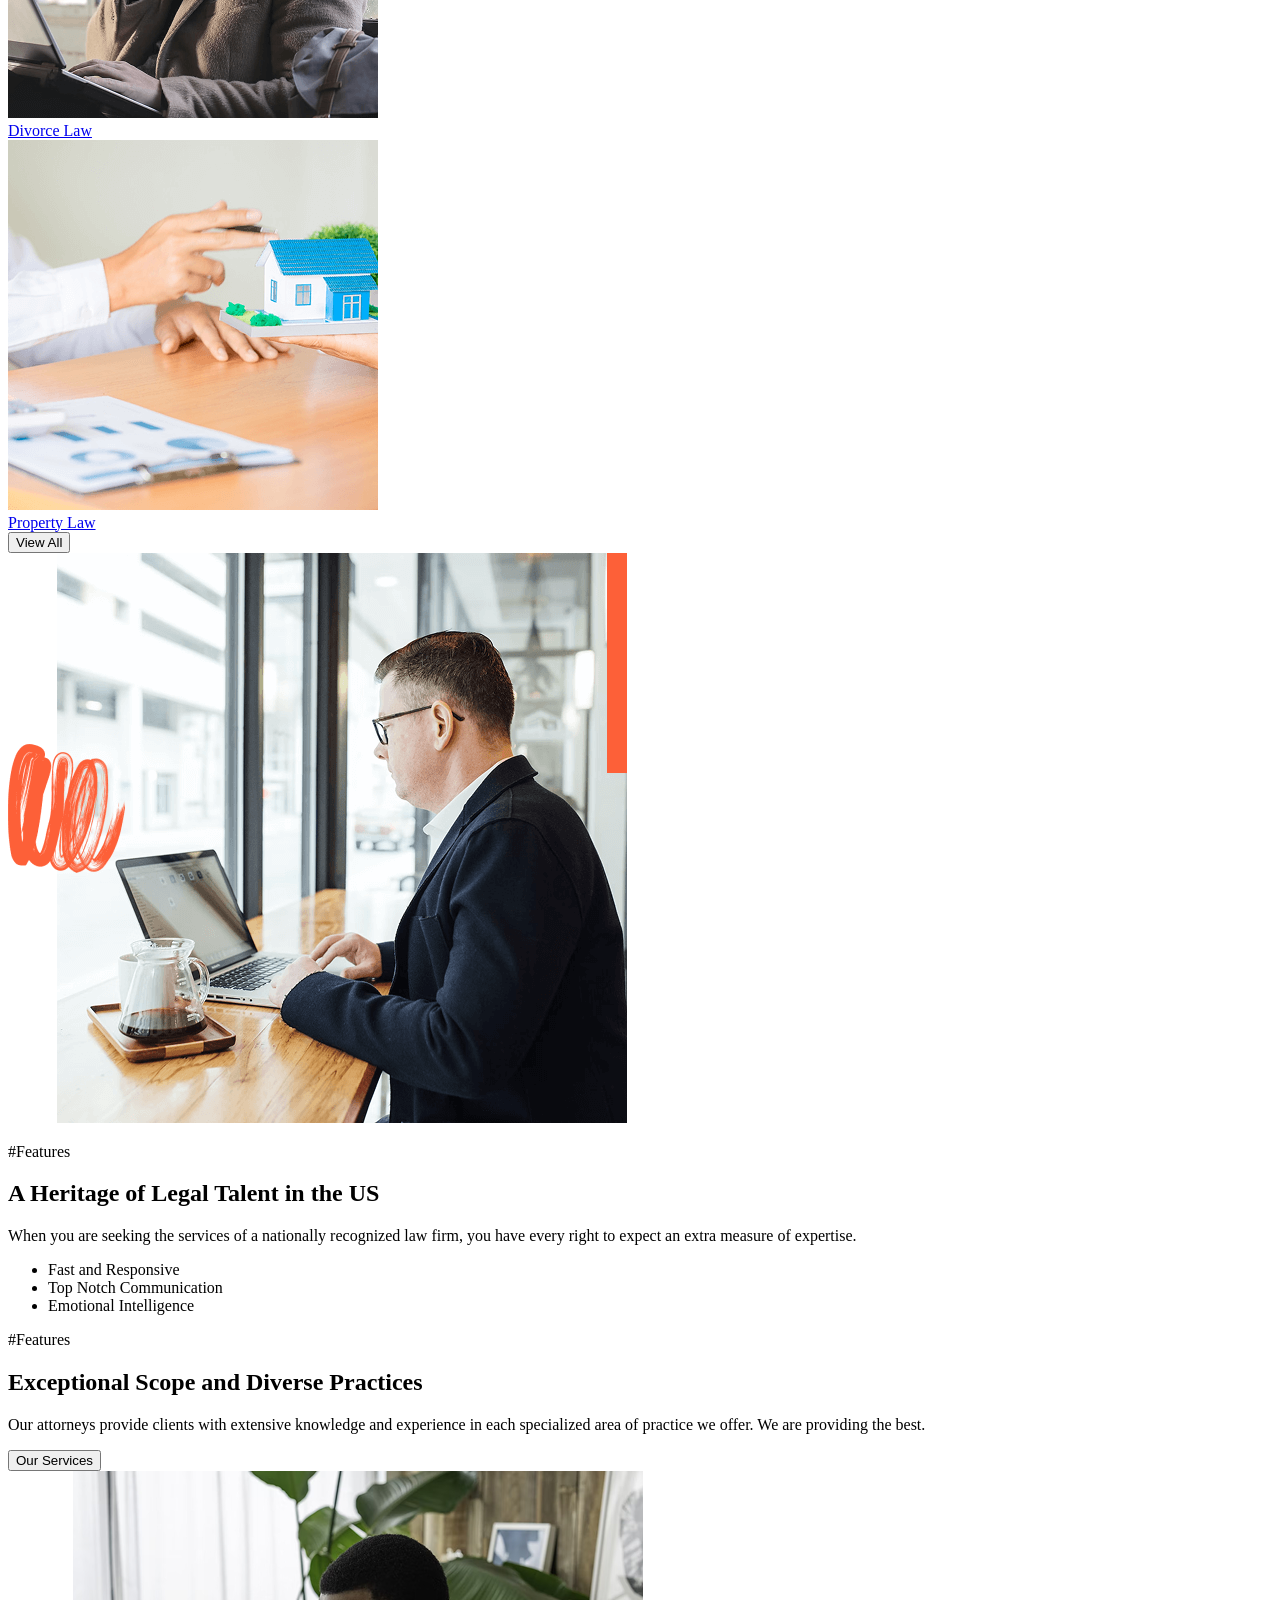
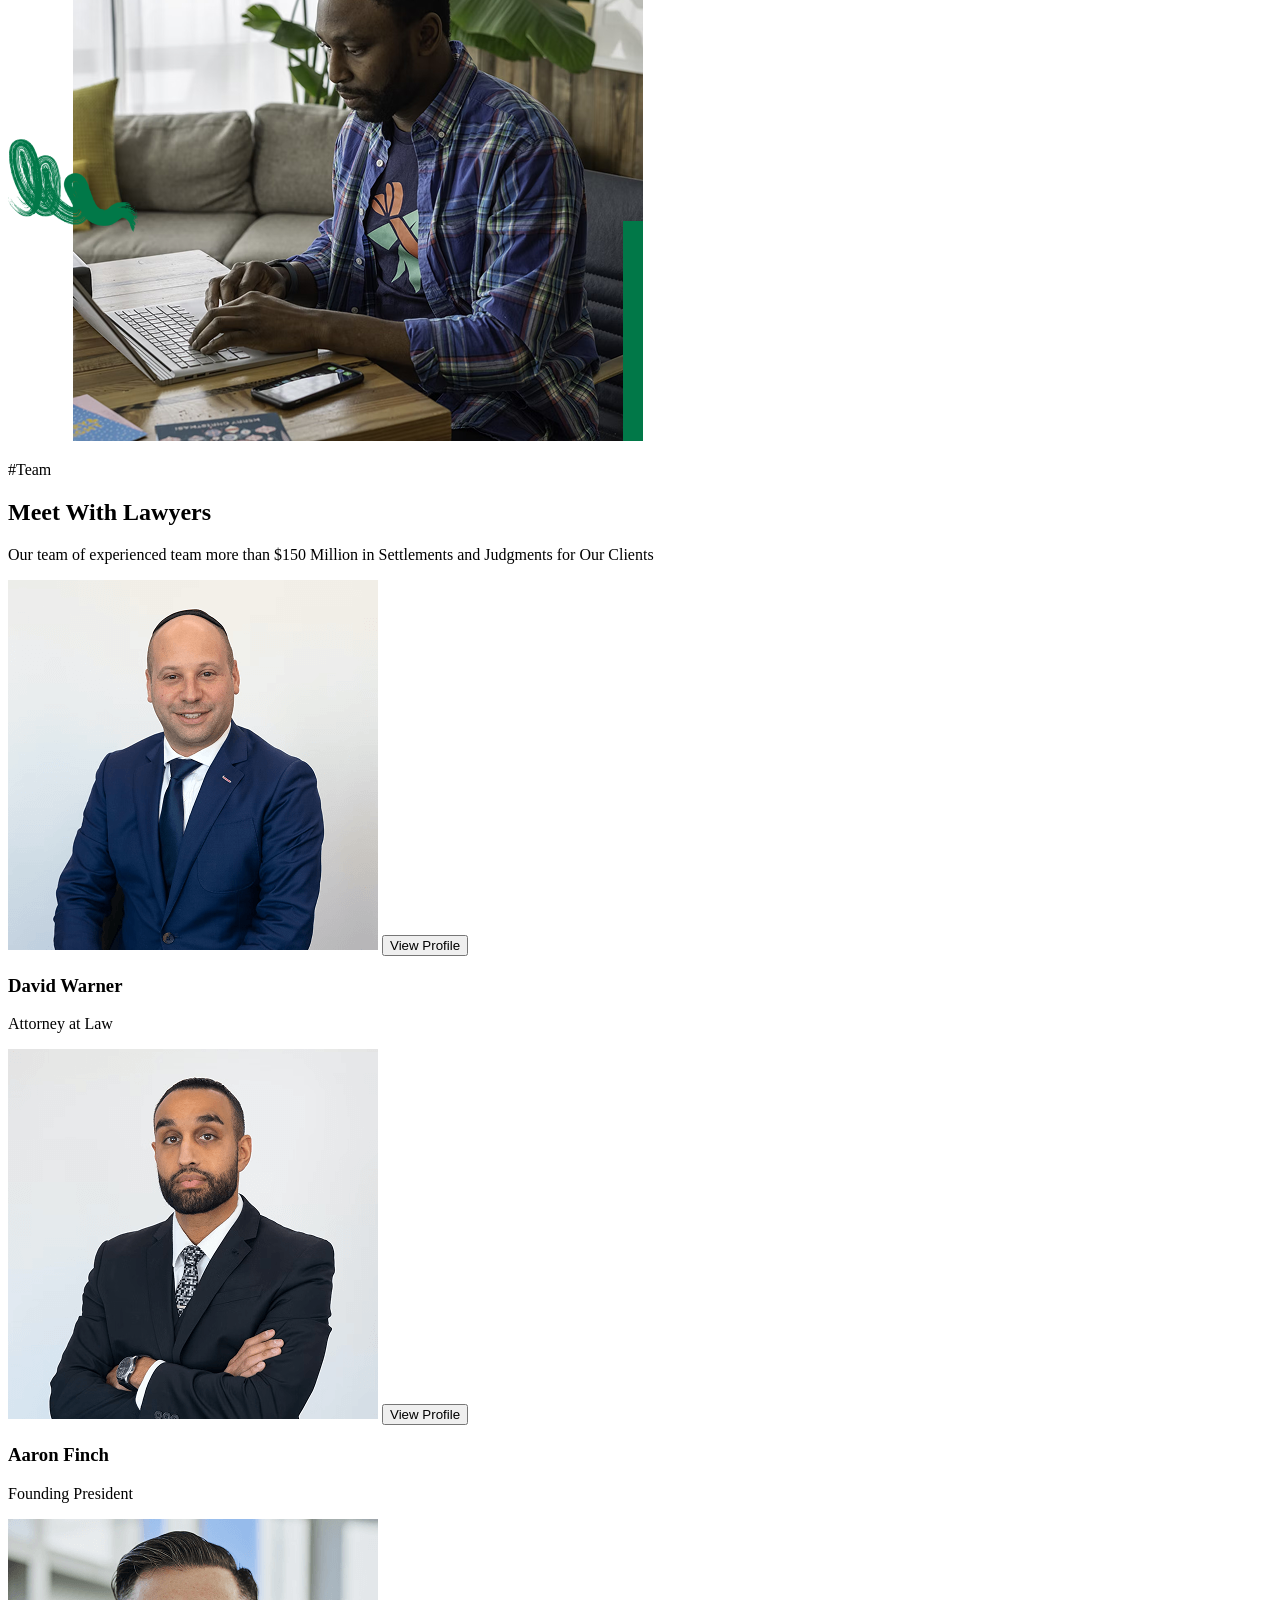
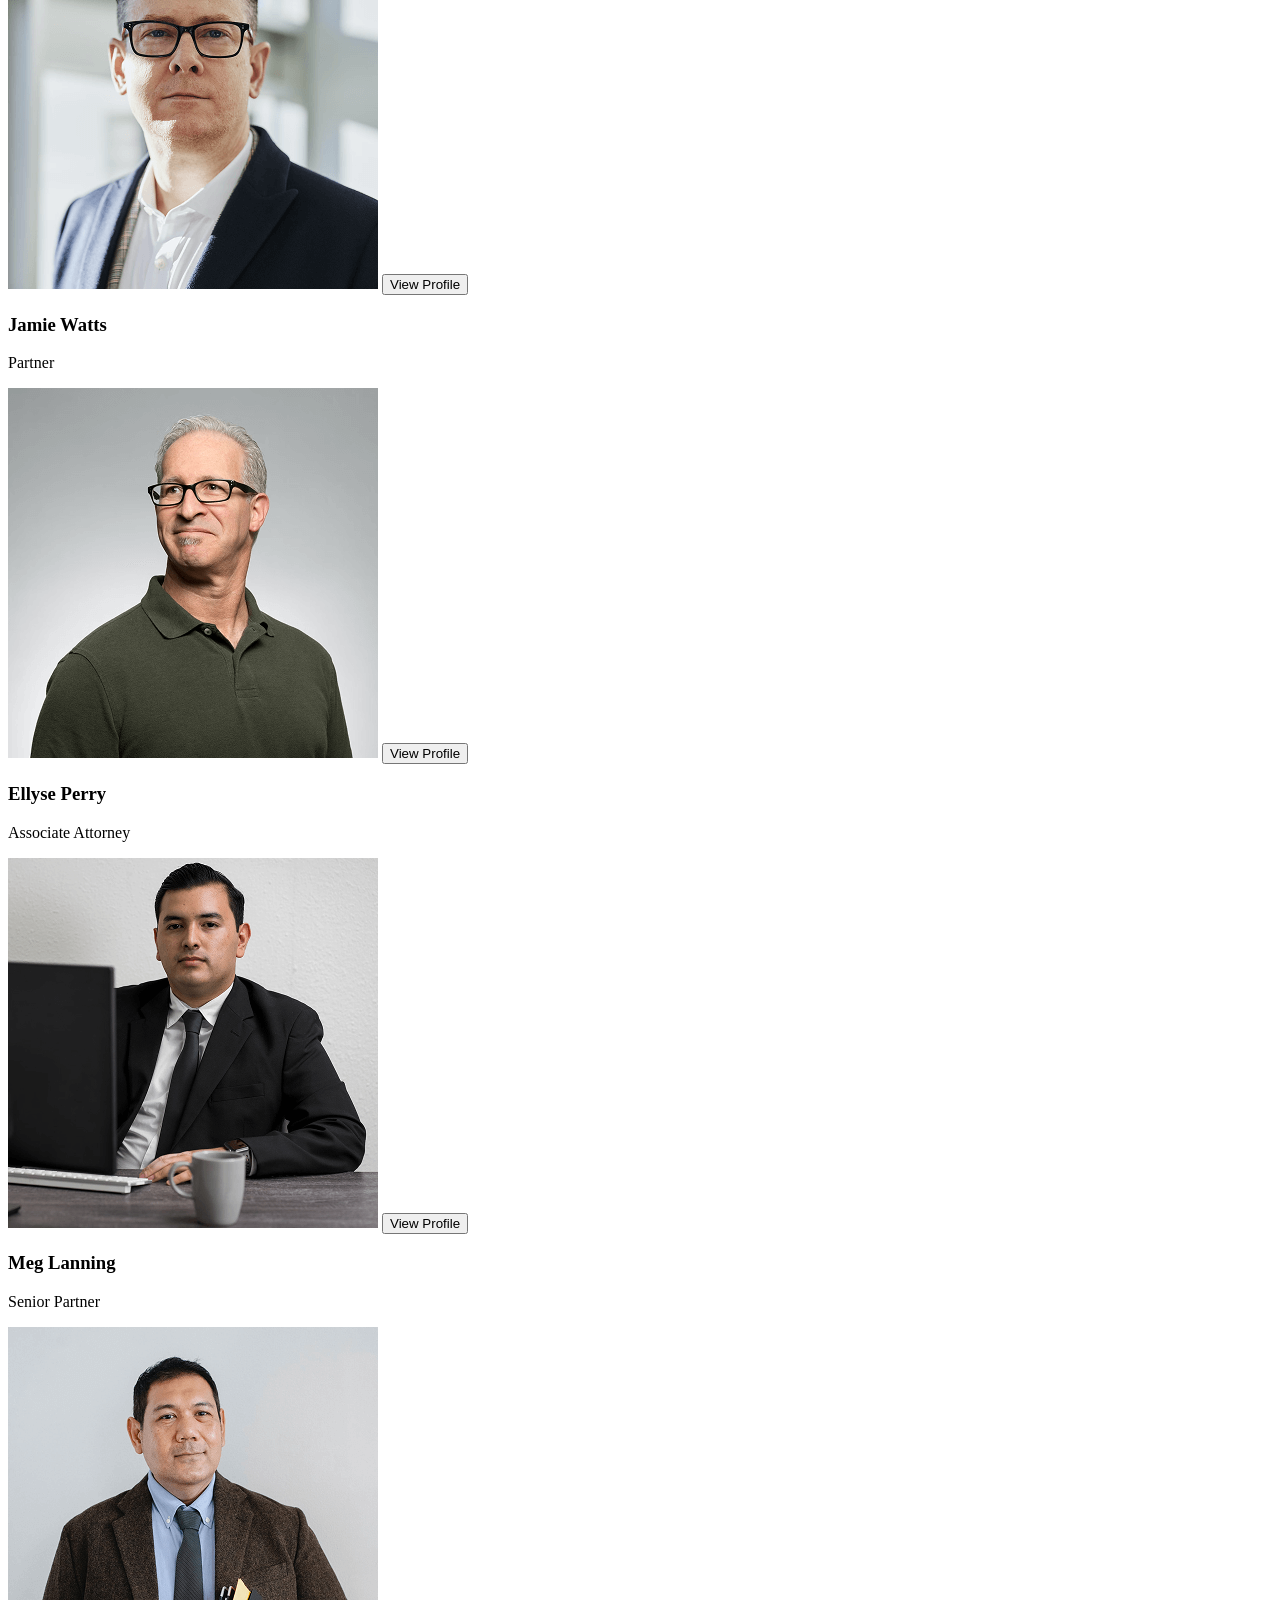
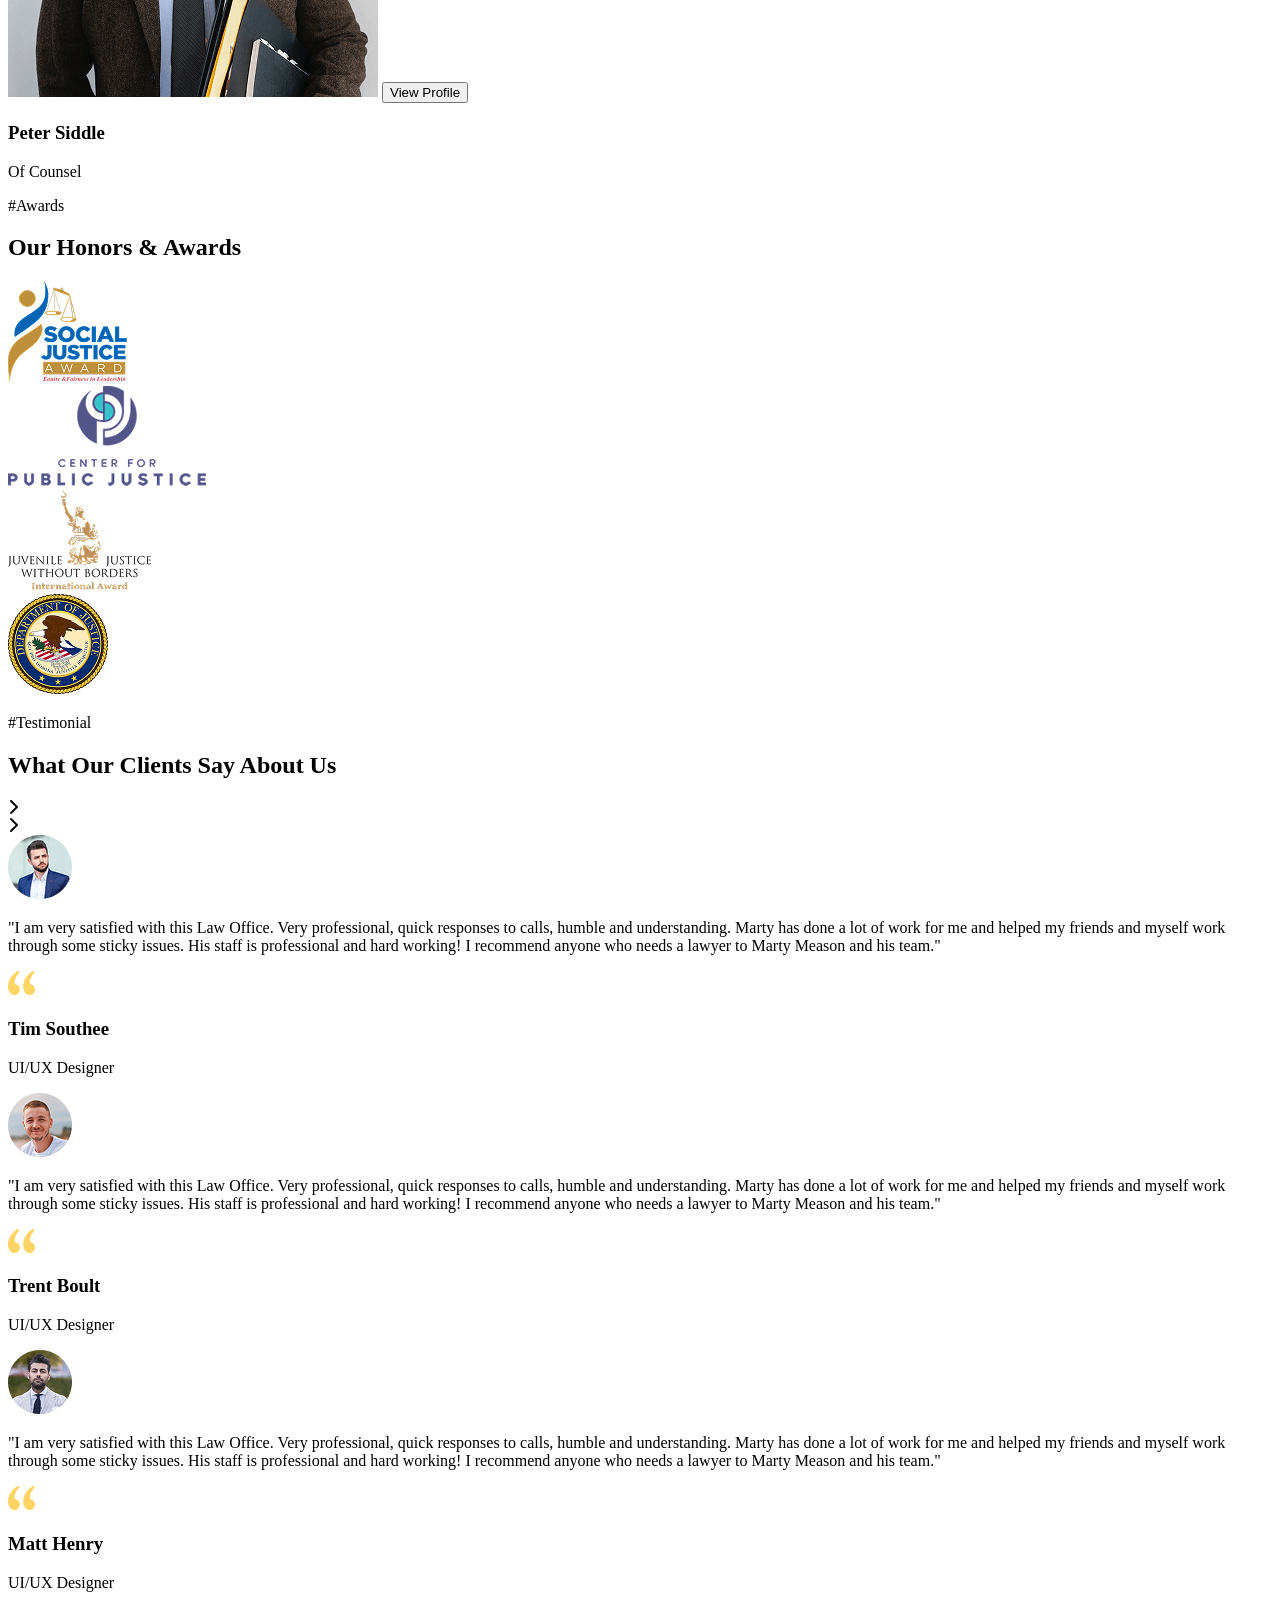
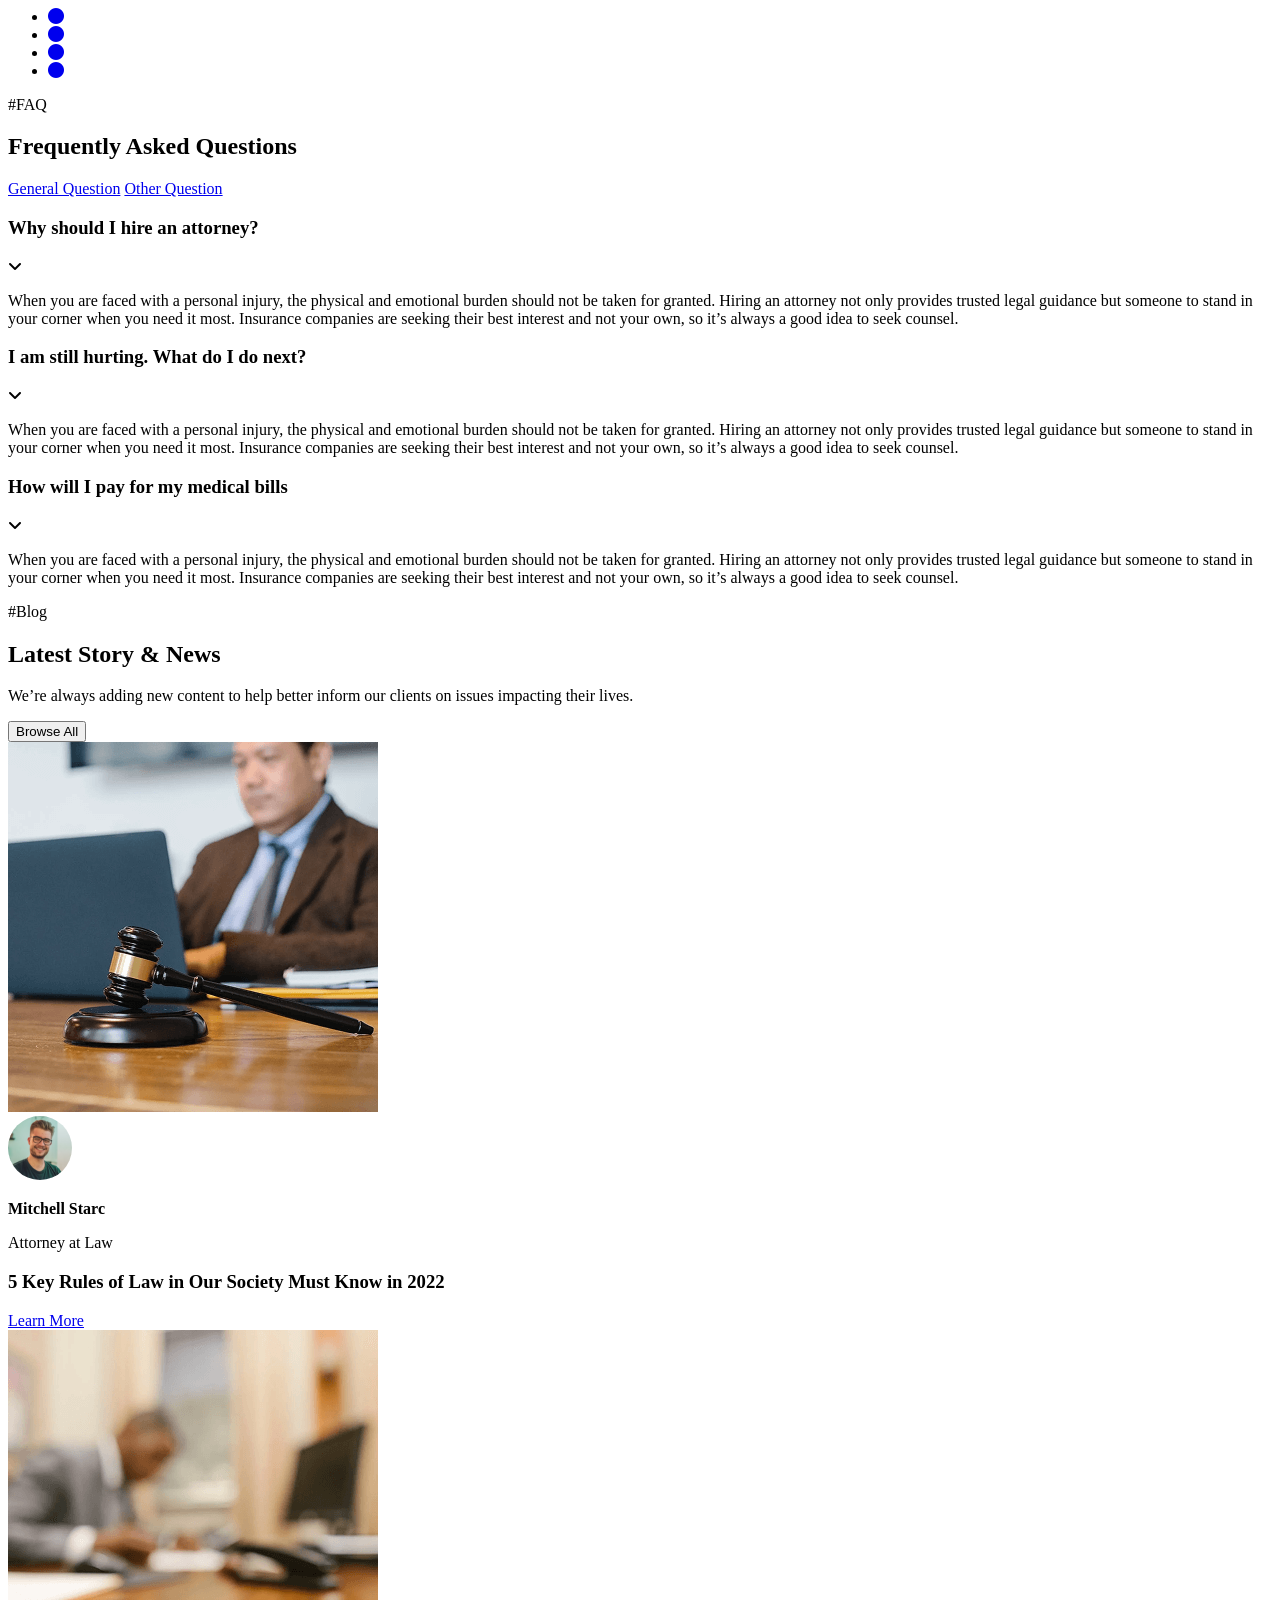
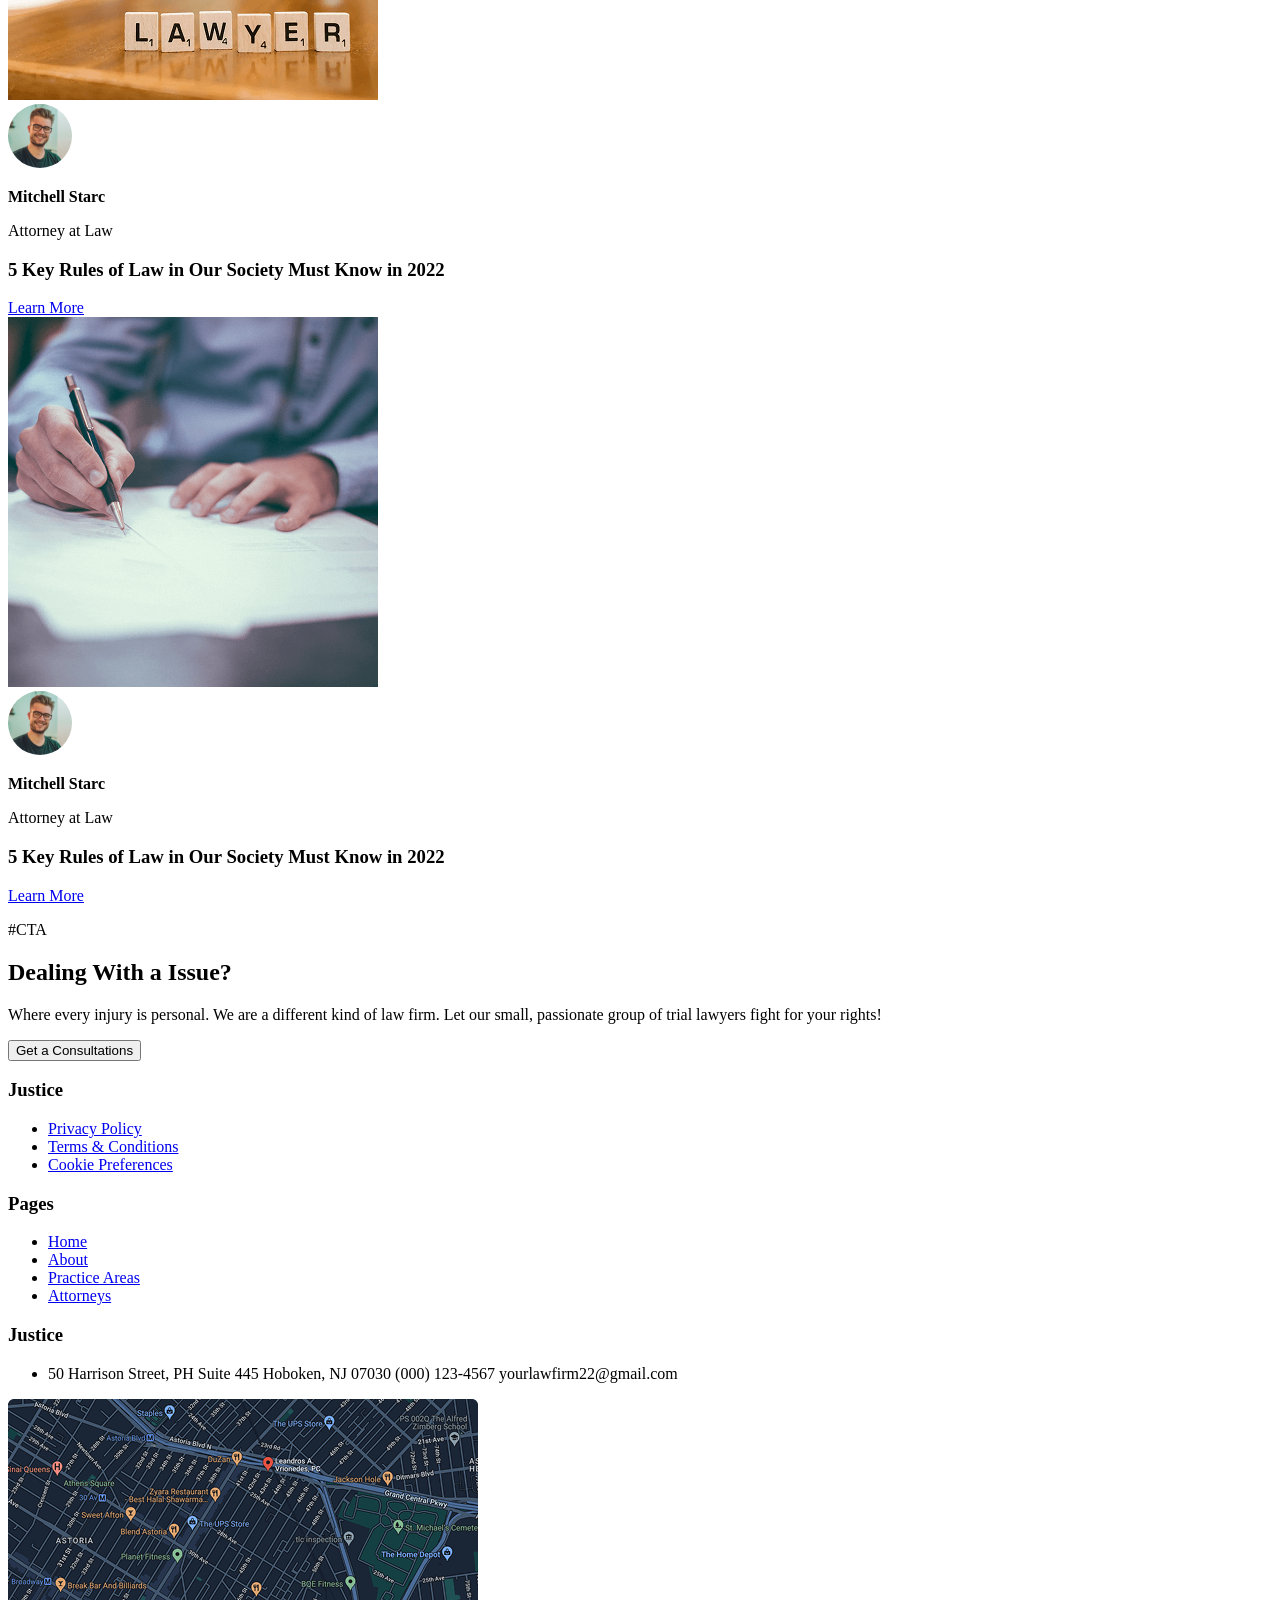
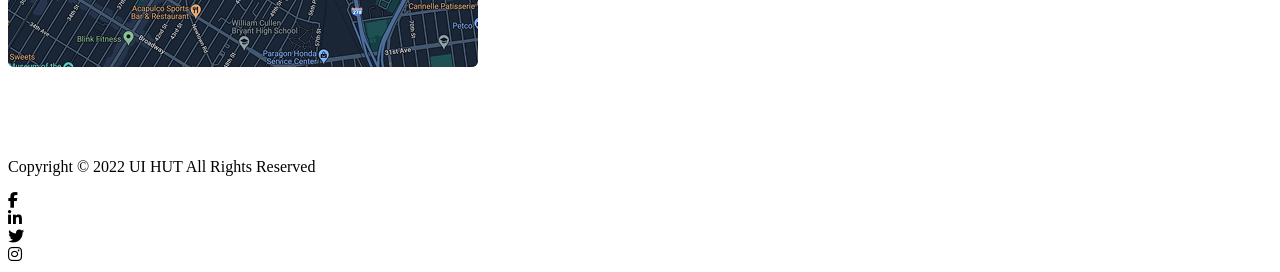
==== commit a5f7aa98: "Updates" ====
--- a/index.html
+++ b/index.html
@@ -35,8 +35,8 @@
   referrerpolicy="no-referrer"
 />
 
-    <script type="module" crossorigin src="/f8-zoom-module-1/assets/main-Csggwj-p.js"></script>
-    <link rel="stylesheet" crossorigin href="/f8-zoom-module-1/assets/main-Dqv9xJwY.css">
+    <script type="module" crossorigin src="/f8-zoom-module-1/assets/main-CZ3xCmlz.js"></script>
+    <link rel="stylesheet" crossorigin href="/f8-zoom-module-1/assets/main-BzzG7ReQ.css">
   </head>
   <body>
     <div class="home__wrapper">
@@ -54,41 +54,145 @@
       </div>
       <div class="d-none col-8 d-lg-block col-sm-7 col-xs-4">
         <div class="header__menu">
-          <img src="./img/Menu.svg" alt="Menu" />
-        </div>
-      </div>
-      <div class="col-7 d-lg-none">
+          <label for="header__menu">
+            <img src="./img/Menu.svg" alt="Menu" />
+          </label>
+          <input type="checkbox" id="header__menu" hidden />
+          <nav class="d-none">
+            <ul class="header__nav">
+              <li class="menu__parent">
+                <input type="checkbox" id="home_check" hidden />
+                <a href="../index.html"
+                  >Home
+                  <div class="wrap__item">
+                    <label for="home_check"
+                      ><i class="fa-solid fa-chevron-down"></i
+                    ></label>
+                  </div>
+                </a>
+                <ul class="menu__list">
+                  <li><a href="#">Home 1</a></li>
+                  <li><a href="#">Home 2</a></li>
+                  <li><a href="#">Home 3</a></li>
+                </ul>
+              </li>
+              <li class="menu__parent">
+                <input type="checkbox" id="about_check" hidden />
+                <a href="../about.html"
+                  >About
+                  <div class="wrap__item">
+                    <label for="about_check">
+                      <i class="fa-solid fa-chevron-down"></i
+                    ></label>
+                  </div>
+                </a>
+                <ul class="menu__list">
+                  <li><a href="#">About 1</a></li>
+                  <li><a href="#">About 2</a></li>
+                  <li><a href="#">About 3</a></li>
+                  <li><a href="#">About 4</a></li>
+                </ul>
+              </li>
+              <li class="menu__parent">
+                <input type="checkbox" id="pa_check" hidden />
+                <a href="../practice.html"
+                  >Practice Areas
+                  <div class="wrap__item">
+                    <label for="pa_check"
+                      ><i class="fa-solid fa-chevron-down"></i
+                    ></label>
+                  </div>
+                </a>
+                <ul class="menu__list">
+                  <li><a href="#">Divorce</a></li>
+                  <li><a href="#">Personal Injury</a></li>
+                  <li><a href="#">Employment</a></li>
+                  <li><a href="#">Immigration</a></li>
+                  <li><a href="#">Family</a></li>
+                  <li><a href="#">Property</a></li>
+                </ul>
+              </li>
+              <li class="menu__parent">
+                <a href="#">Attorneys </a>
+              </li>
+              <li class="menu__parent">
+                <input type="checkbox" id="page_check" hidden />
+                <a href="../page.html">
+                  Page
+                  <div class="wrap__item">
+                    <label for="page_check"
+                      ><i class="fa-solid fa-chevron-down"></i
+                    ></label>
+                  </div>
+                </a>
+                <ul class="menu__list">
+                  <li><a href="../blog.html">Blog</a></li>
+                  <li><a href="../contact.html">Contact</a></li>
+                  <li><a href="#">FAQ</a></li>
+                  <li><a href="#">404</a></li>
+                  <li><a href="#">Coming Soon</a></li>
+                </ul>
+              </li>
+            </ul>
+          </nav>
+        </div>
+      </div>
+
+      <div class="col-7 d-lg-none col-lg-12">
         <nav>
           <ul class="header__nav">
-            <li>
+            <li class="menu__parent">
               <a href="../index.html"
                 >Home
                 <i class="fa-solid fa-chevron-down"></i>
               </a>
+              <ul class="menu__list">
+                <li><a href="#">Home 1</a></li>
+                <li><a href="#">Home 2</a></li>
+                <li><a href="#">Home 3</a></li>
+              </ul>
             </li>
-            <li>
-              <a href=""
+            <li class="menu__parent">
+              <a href="../about.html"
                 >About
                 <i class="fa-solid fa-chevron-down"></i>
               </a>
+              <ul class="menu__list">
+                <li><a href="#">About 1</a></li>
+                <li><a href="#">About 2</a></li>
+                <li><a href="#">About 3</a></li>
+                <li><a href="#">About 4</a></li>
+              </ul>
             </li>
-            <li>
-              <a href=""
+            <li class="menu__parent">
+              <a href="../practice.html"
                 >Practice Areas
                 <i class="fa-solid fa-chevron-down"></i>
               </a>
+              <ul class="menu__list">
+                <li><a href="#">Divorce</a></li>
+                <li><a href="#">Personal Injury</a></li>
+                <li><a href="#">Employment</a></li>
+                <li><a href="#">Immigration</a></li>
+                <li><a href="#">Family</a></li>
+                <li><a href="#">Property</a></li>
+              </ul>
             </li>
-            <li>
-              <a href=""
-                >Attorneys
+            <li class="menu__parent">
+              <a href="#">Attorneys </a>
+            </li>
+            <li class="menu__parent">
+              <a href="../page.html">
+                Page
                 <i class="fa-solid fa-chevron-down"></i>
               </a>
-            </li>
-            <li>
-              <a href=""
-                >Page
-                <i class="fa-solid fa-chevron-down"></i>
-              </a>
+              <ul class="menu__list">
+                <li><a href="../blog.html">Blog</a></li>
+                <li><a href="../contact.html">Contact</a></li>
+                <li><a href="#">FAQ</a></li>
+                <li><a href="#">404</a></li>
+                <li><a href="#">Coming Soon</a></li>
+              </ul>
             </li>
           </ul>
         </nav>
@@ -504,7 +608,21 @@
               </div>
             </div>
             <div class="content-6__dot">
-              <img src="./img/content-6__dot.svg" alt="" />
+              <ul>
+                <li>
+                  <a href="#"><i class="fa-solid fa-circle"></i></a>
+                </li>
+                <li>
+                  <a href="#"><i class="fa-solid fa-circle"></i></a>
+                </li>
+                <li>
+                  <a href="#"><i class="fa-solid fa-circle"></i></a>
+                </li>
+                <li>
+                  <a href="#"><i class="fa-solid fa-circle"></i></a>
+                </li>
+              </ul>
+            </div>
             </div>
           </div>
         </div>
